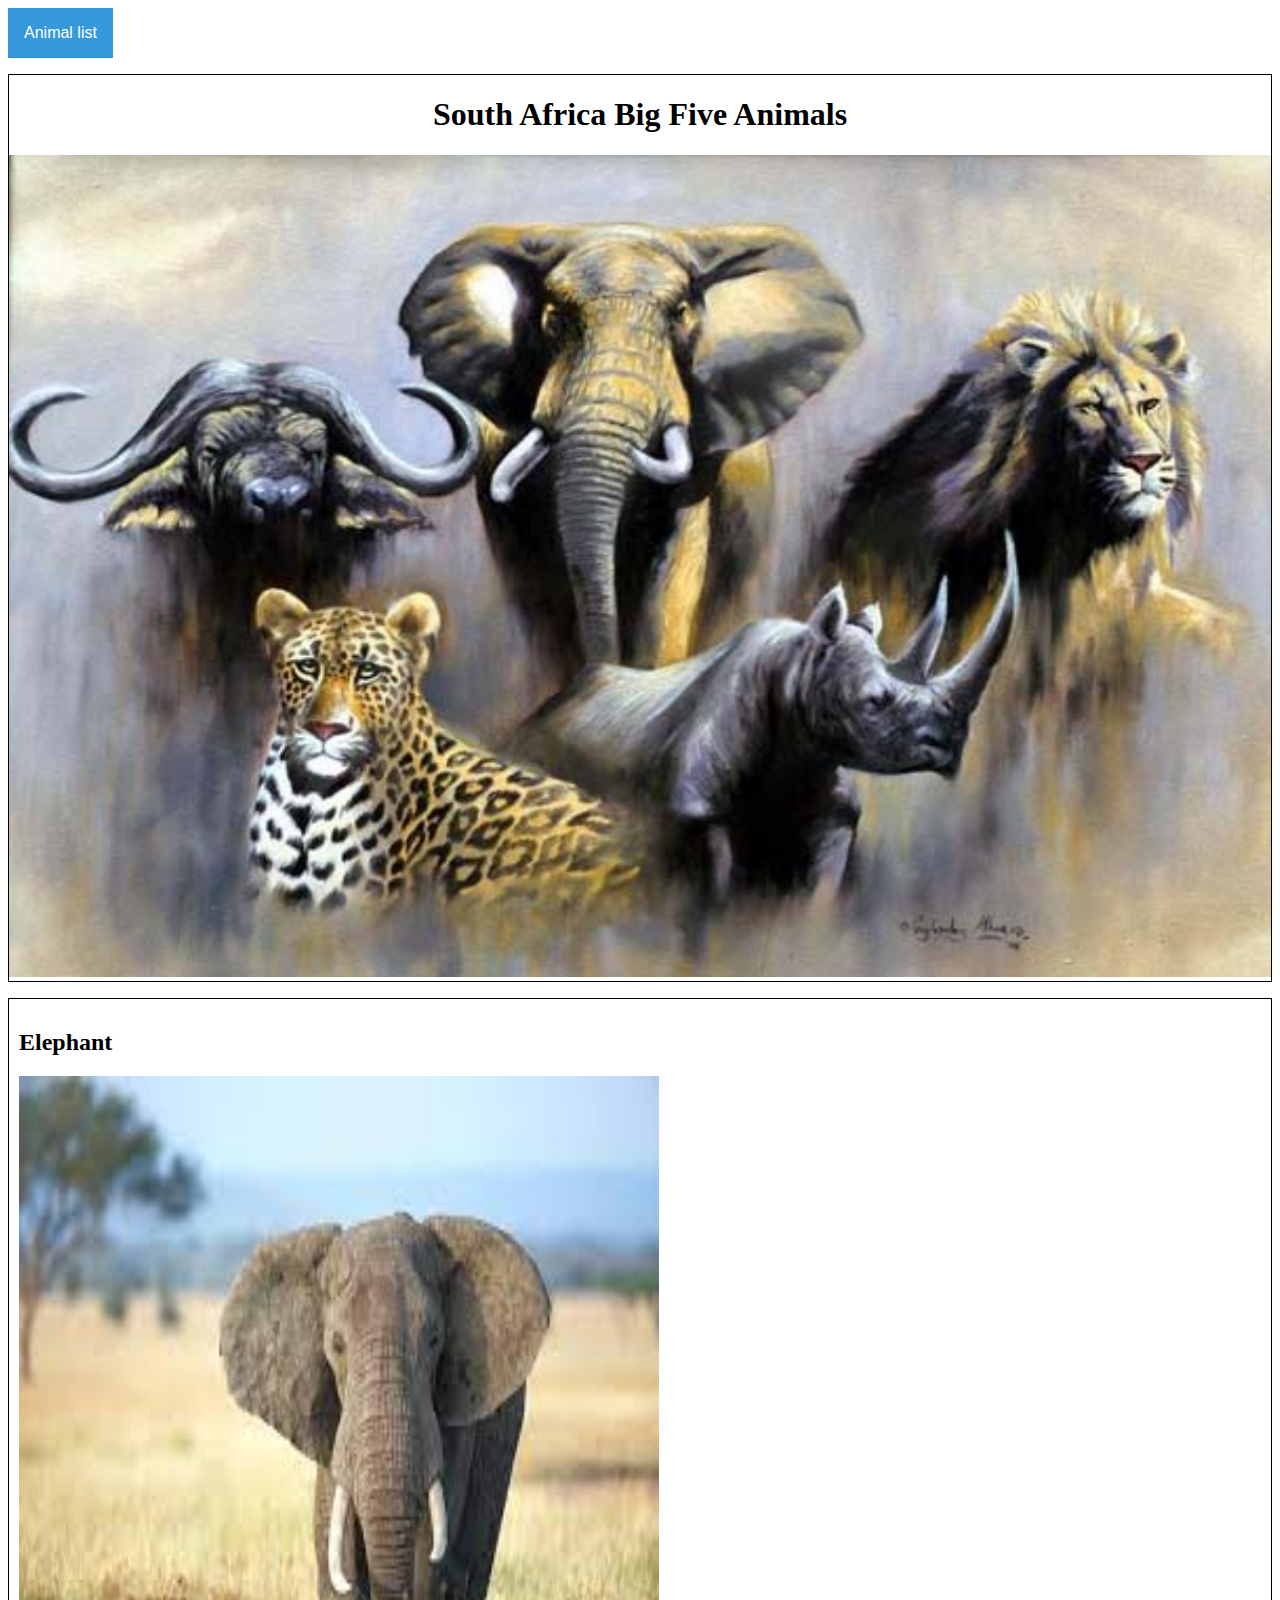
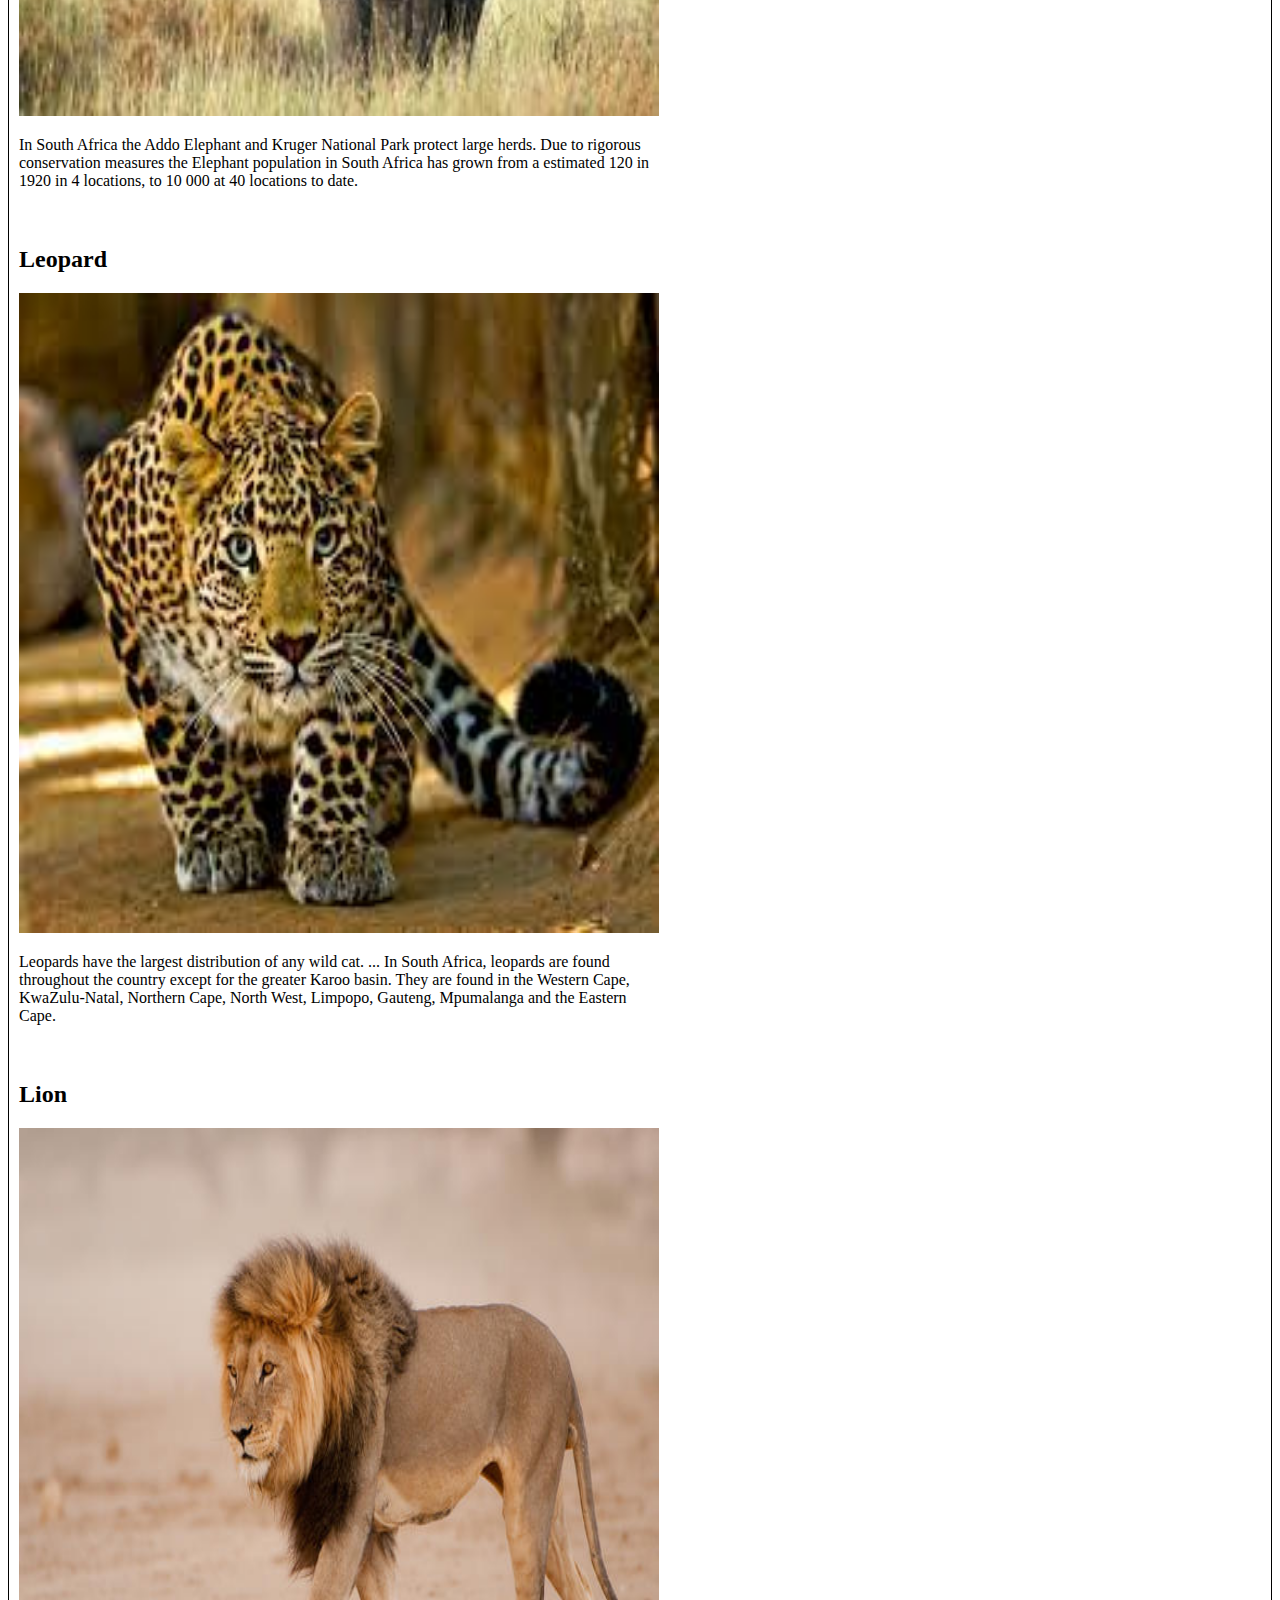
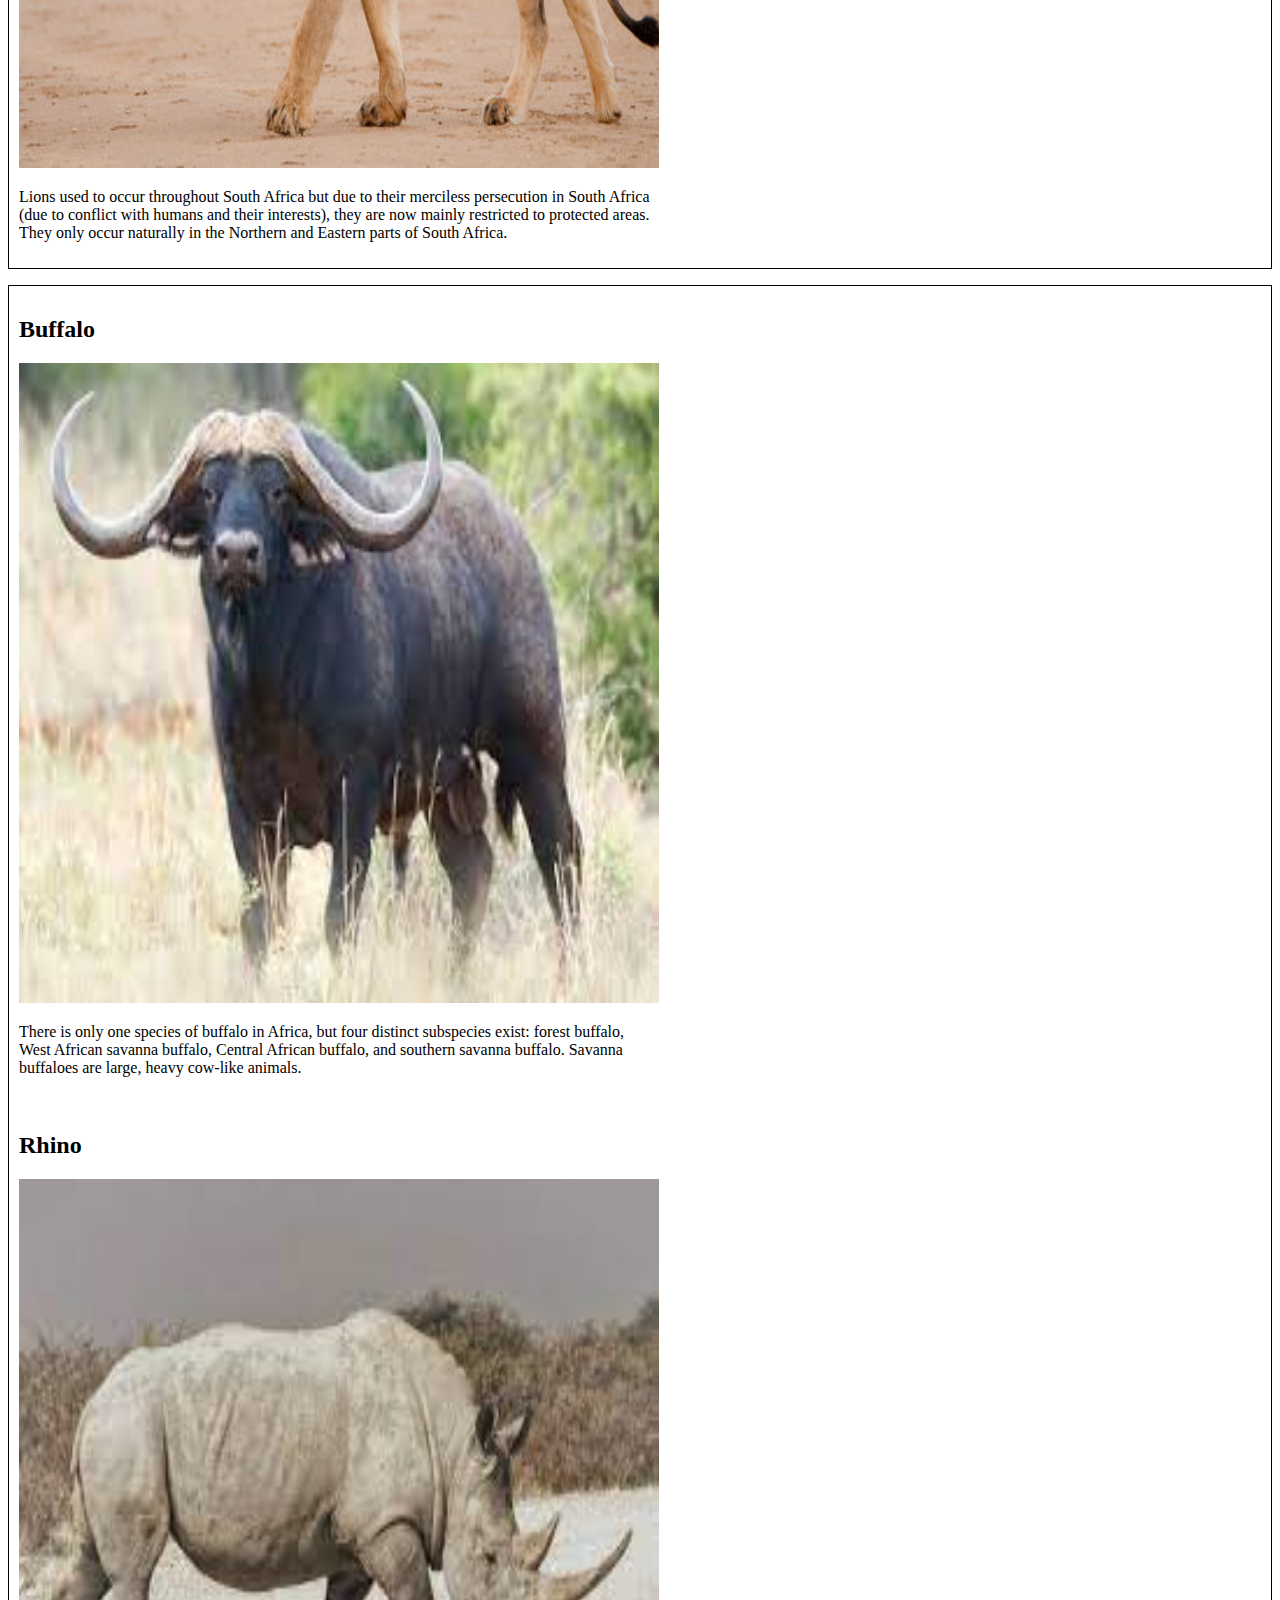
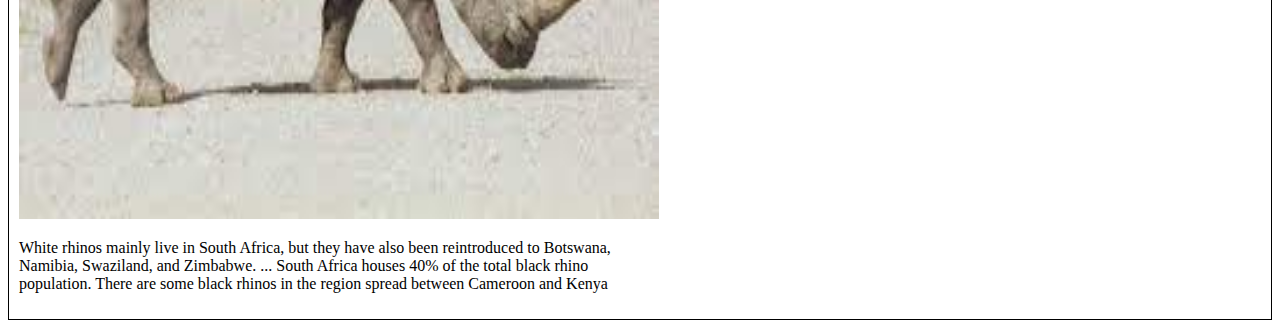
==== index.html @ 1346f130 "BIG FIVE ANIMALS" ====
<!DOCTYPE html>
<html lang="en">
<head>
    <meta charset="UTF-8">
    <meta http-equiv="X-UA-Compatible" content="IE=edge">
    <meta name="viewport" content="width=device-width, initial-scale=1.0">
    <script src="index.js"></script>
    <link rel="stylesheet" href="styles.css">
    <link rel="stylesheet" href="https://cdnjs.cloudflare.com/ajax/libs/font-awesome/4.7.0/css/font-awesome.min.css">
    <title>South Africa BIg Five Animals</title>
</head>
<body>
    <div class="dropdown">
        <button onclick="myFunction()" class="dropbtn">Animal list</button>
        <div id="myDropdown" class="dropdown-content">
          <a href="#lion">Lion</a>
          <a href="#elephant">Elephant</a>
          <a href="#leopard">Leopard</a>
          <a href="#rhino">Rhino</a>
          <a href="#buffalo">Buffalo</a>
        </div>
      </div>

<div class="header">
        <h1> South Africa Big Five Animals</h1>
        <img src="images/The big five.jpg" alt="Animals">
    </div>

<div class="row">
  <div class="column">
    <h2>Elephant</h2>
    <img src="images/elephant.jpeg" atl="elephant">
    <p>In South Africa the Addo Elephant and Kruger National Park protect large herds. Due to rigorous conservation measures the Elephant population in South Africa has grown from a estimated 120 in 1920 in 4 locations, to 10 000 at 40 locations to date.</p>
  </div>
  <div class="column">
    <h2>Leopard</h2>
    <img src="images/leopard.jpeg" alt="leopard">
    <p>Leopards have the largest distribution of any wild cat. ... In South Africa, leopards are found throughout the country except for the greater Karoo basin. They are found in the Western Cape, KwaZulu-Natal, Northern Cape, North West, Limpopo, Gauteng, Mpumalanga and the Eastern Cape.</p>
  </div>
  <div class="column">
    <h2>Lion</h2>
    <img src="images/lion.jpg" alt="lion">
    <p>Lions used to occur throughout South Africa but due to their merciless persecution in South Africa (due to conflict with humans and their interests), they are now mainly restricted to protected areas. They only occur naturally in the Northern and Eastern parts of South Africa.</p>
  </div>
</div>

<div class="row">
  <div class="column">
    <h2>Buffalo</h2>
    <img src="images/buffalo.jpeg" alt="buffalo">
    <p>There is only one species of buffalo in Africa, but four distinct subspecies exist: forest buffalo, West African savanna buffalo, Central African buffalo, and southern savanna buffalo. Savanna buffaloes are large, heavy cow-like animals.</p>
  </div>
  <div class="column">
    <h2>Rhino</h2>
    <img src="images/rhino.jpeg" alt="rhino">
    <p>White rhinos mainly live in South Africa, but they have also been reintroduced to Botswana, Namibia, Swaziland, and Zimbabwe. ... South Africa houses 40% of the total black rhino population. There are some black rhinos in the region spread between Cameroon and Kenya</p>
  </div>
</div>
    
</body>
</html>
---- styles.css ----
.column {
    float: left;
    width: 50%;
    padding: 10px;
  }

  .row:after {
    content: "";
    display: table;
    clear: both;
  }

.header {
    text-align: center;
    border: 1px solid black;
    margin-top: 1rem;
}
.header img {
  width: 100%;
}
.view{
  text-align: center;
}

.row {
  border: 1px solid black;
  margin-top: 1rem;

}
.row img {
width: 40rem;
height: 40rem;
}

@media only screen and (max-width: 600px) {
  .row img {
    width: 40rem;
    height:40rem;
    }
}

.dropbtn {
  background-color: #3498DB;
  color: white;
  padding: 16px;
  font-size: 16px;
  border: none;
  cursor: pointer;
}


.dropbtn:hover, .dropbtn:focus {
  background-color: #2980B9;
}

.dropdown {
  position: relative;
  display: inline-block;
}
.dropdown-content {
  display: none;
  position: absolute;
  background-color: #f1f1f1;
  min-width: 160px;
  box-shadow: 0px 8px 16px 0px rgba(0,0,0,0.2);
  z-index: 1;
}


.dropdown-content a {
  color: black;
  padding: 12px 16px;
  text-decoration: none;
  display: block;
}


.dropdown-content a:hover {background-color: #ddd}

.show {display:block;}
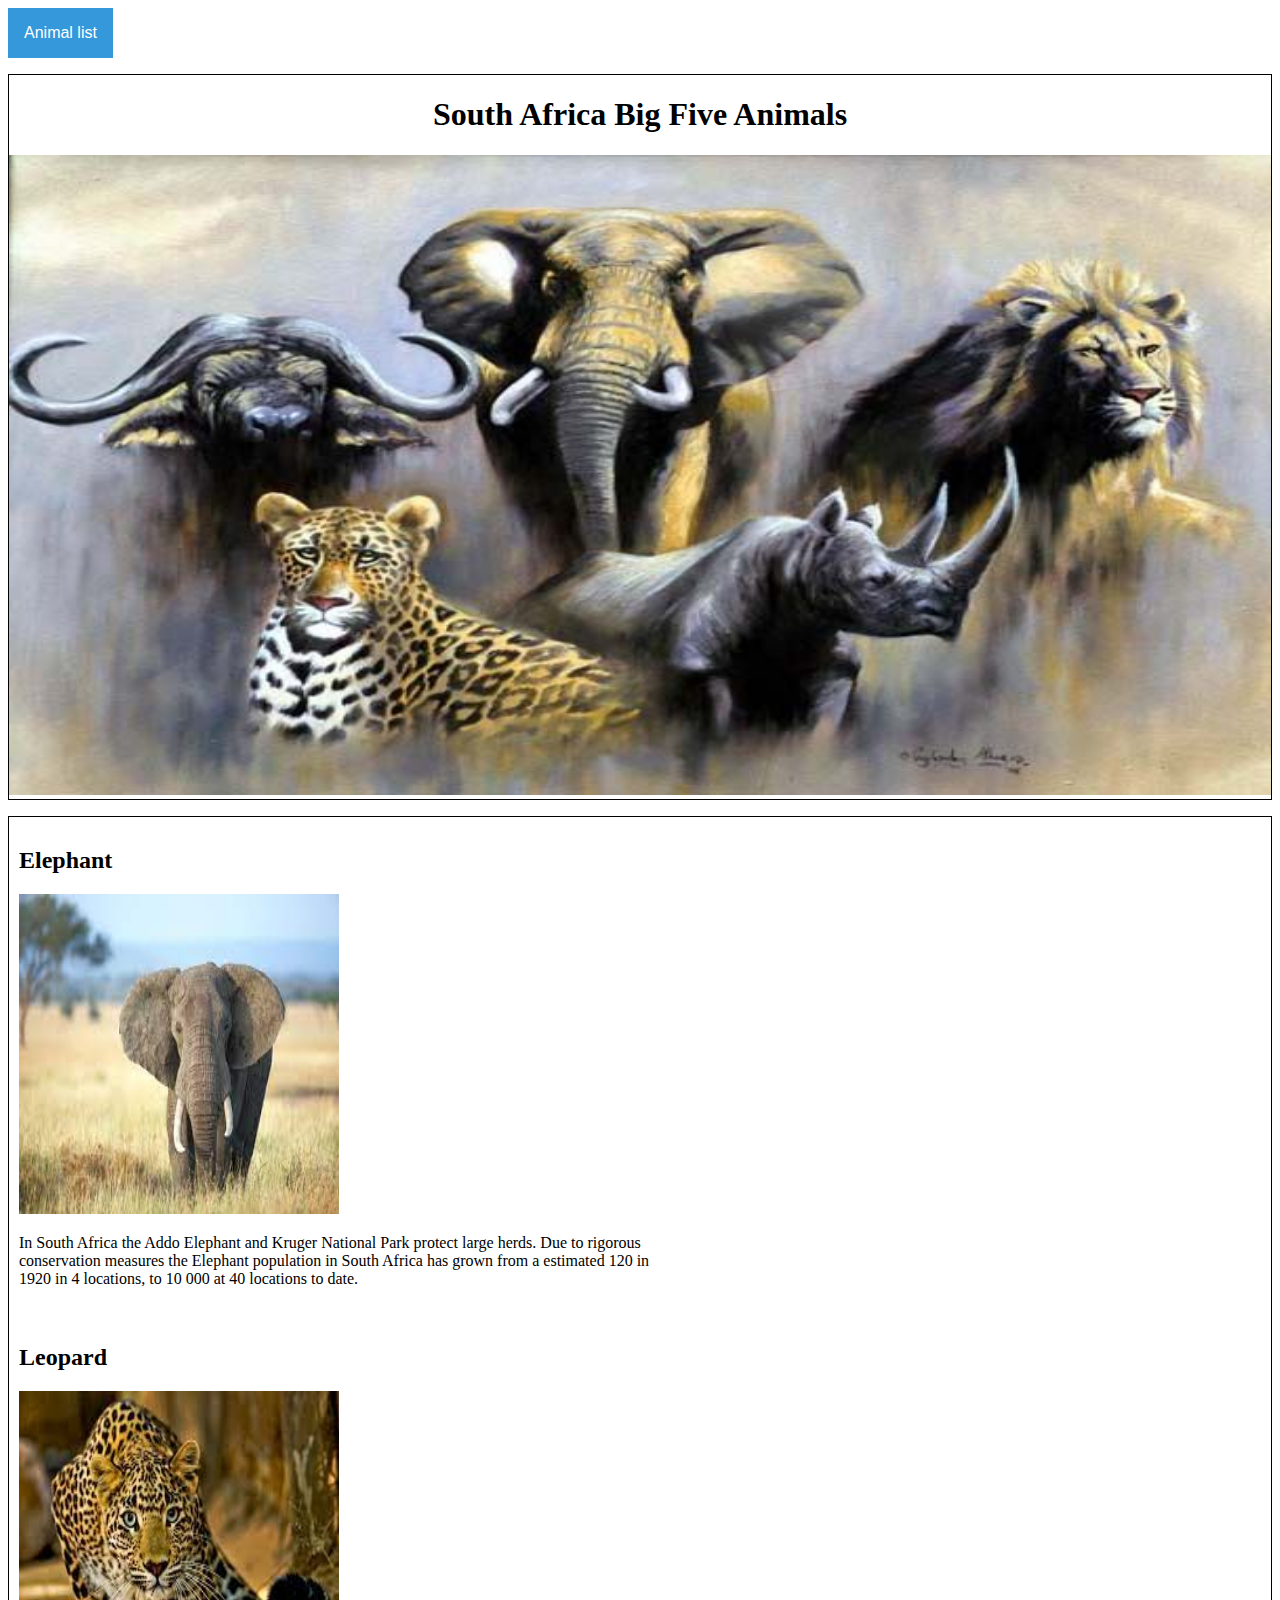
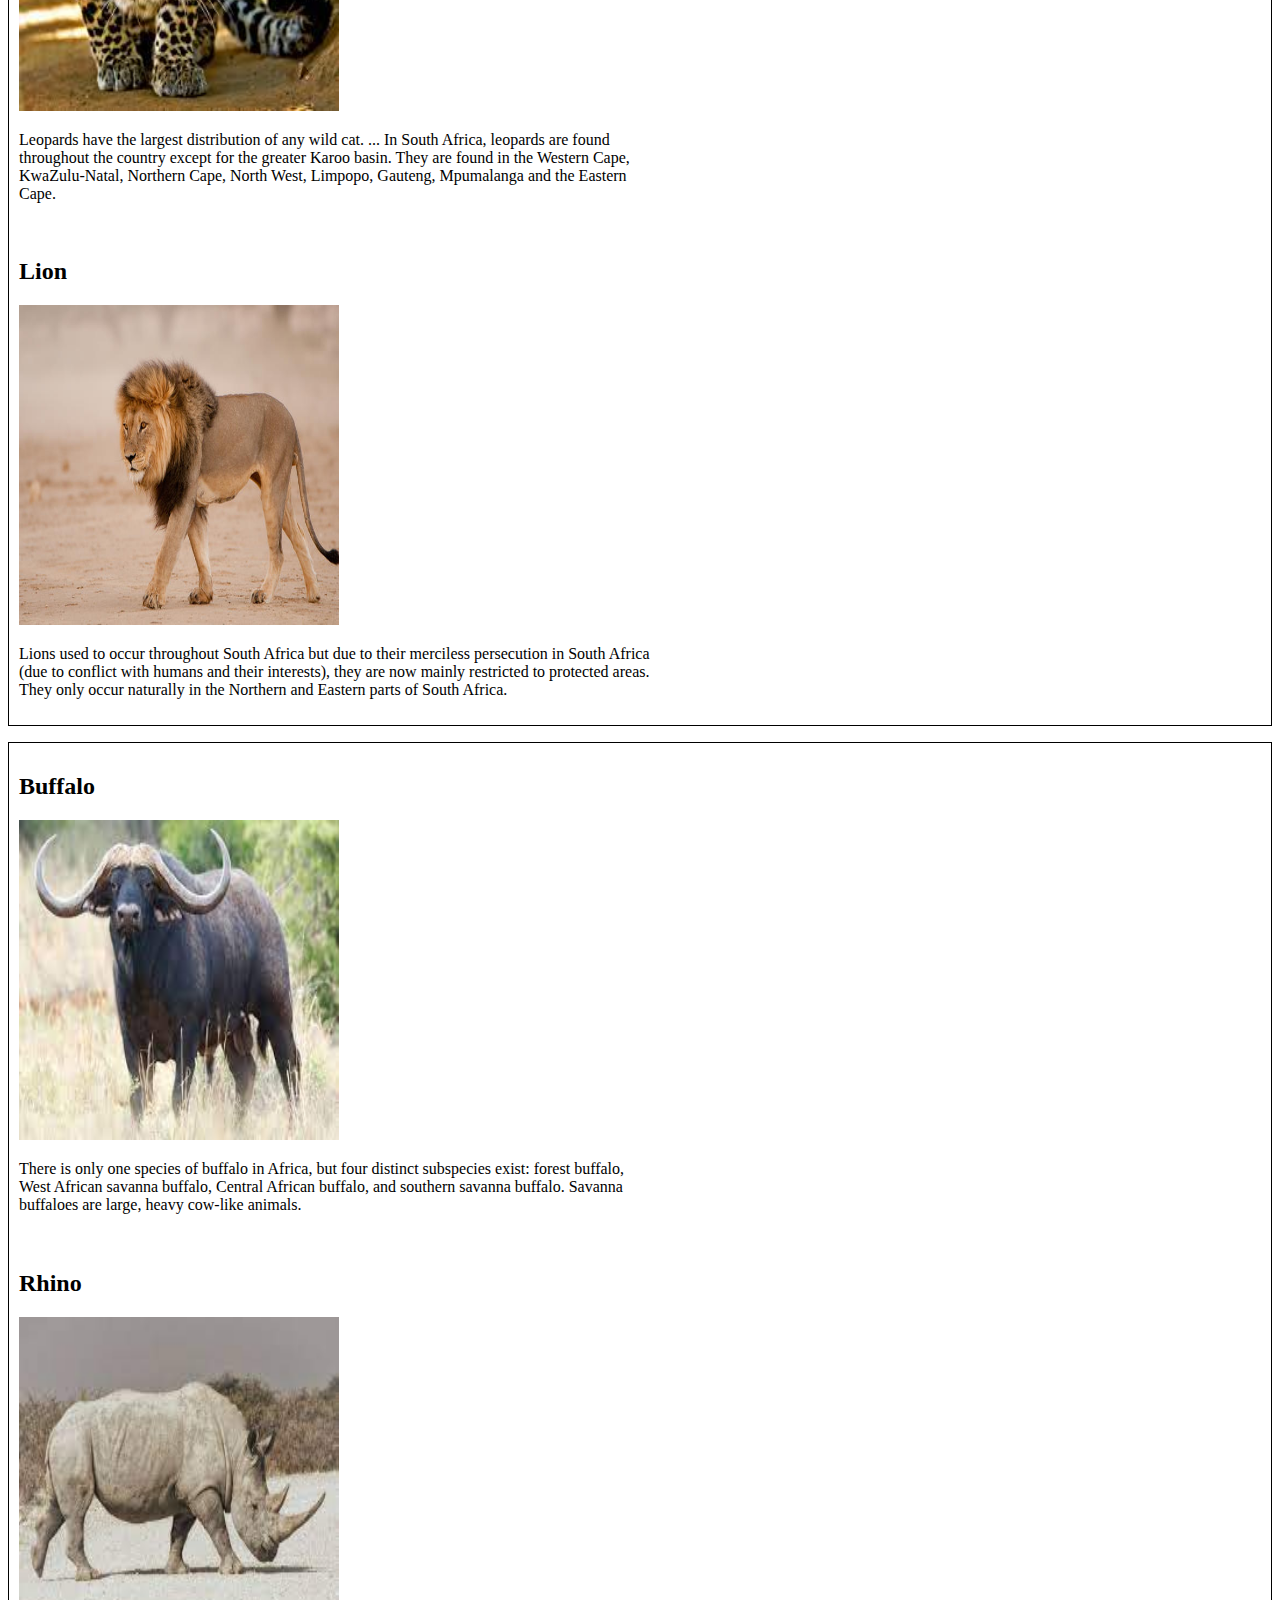
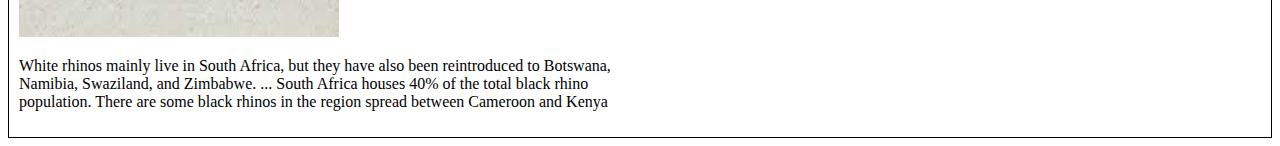
==== commit adfaf017: "changes" ====
--- a/index.html
+++ b/index.html
@@ -13,11 +13,11 @@
     <div class="dropdown">
         <button onclick="myFunction()" class="dropbtn">Animal list</button>
         <div id="myDropdown" class="dropdown-content">
-          <a href="#lion">Lion</a>
-          <a href="#elephant">Elephant</a>
-          <a href="#leopard">Leopard</a>
-          <a href="#rhino">Rhino</a>
-          <a href="#buffalo">Buffalo</a>
+          <a href="#Elephant">Elephant</a>
+          <a href="#Leopard">Leopard</a>
+          <a href="#Lion">Lion</a>
+          <a href="#Buffalo">Buffalo</a>
+          <a href="#Rhino">Rhino</a>
         </div>
       </div>
 
--- a/styles.css
+++ b/styles.css
@@ -15,9 +15,11 @@
     text-align: center;
     border: 1px solid black;
     margin-top: 1rem;
+
 }
 .header img {
   width: 100%;
+  height: 40rem;
 }
 .view{
   text-align: center;
@@ -29,8 +31,8 @@
 
 }
 .row img {
-width: 40rem;
-height: 40rem;
+width: 20rem;
+height: 20rem;
 }
 
 @media only screen and (max-width: 600px) {
@@ -78,4 +80,4 @@
 
 .dropdown-content a:hover {background-color: #ddd}
 
-.show {display:block;}+.show {display:block;}
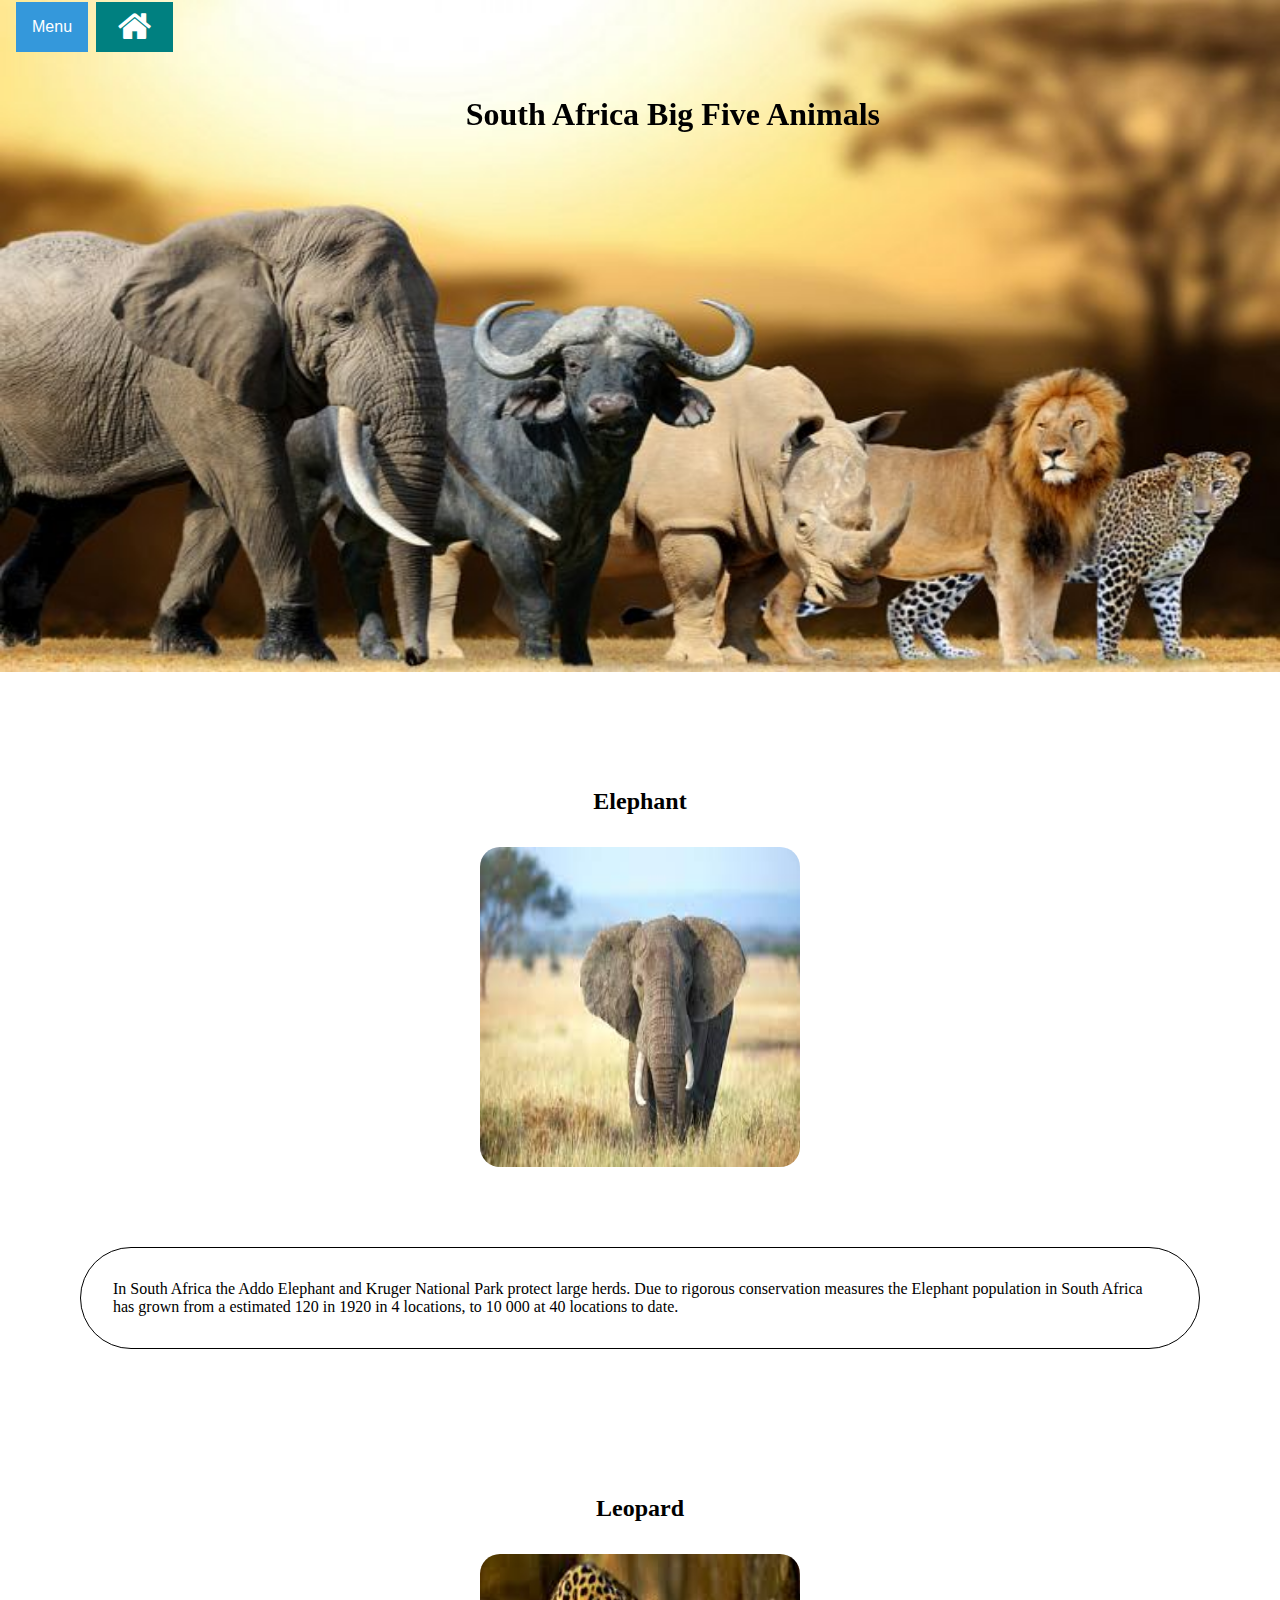
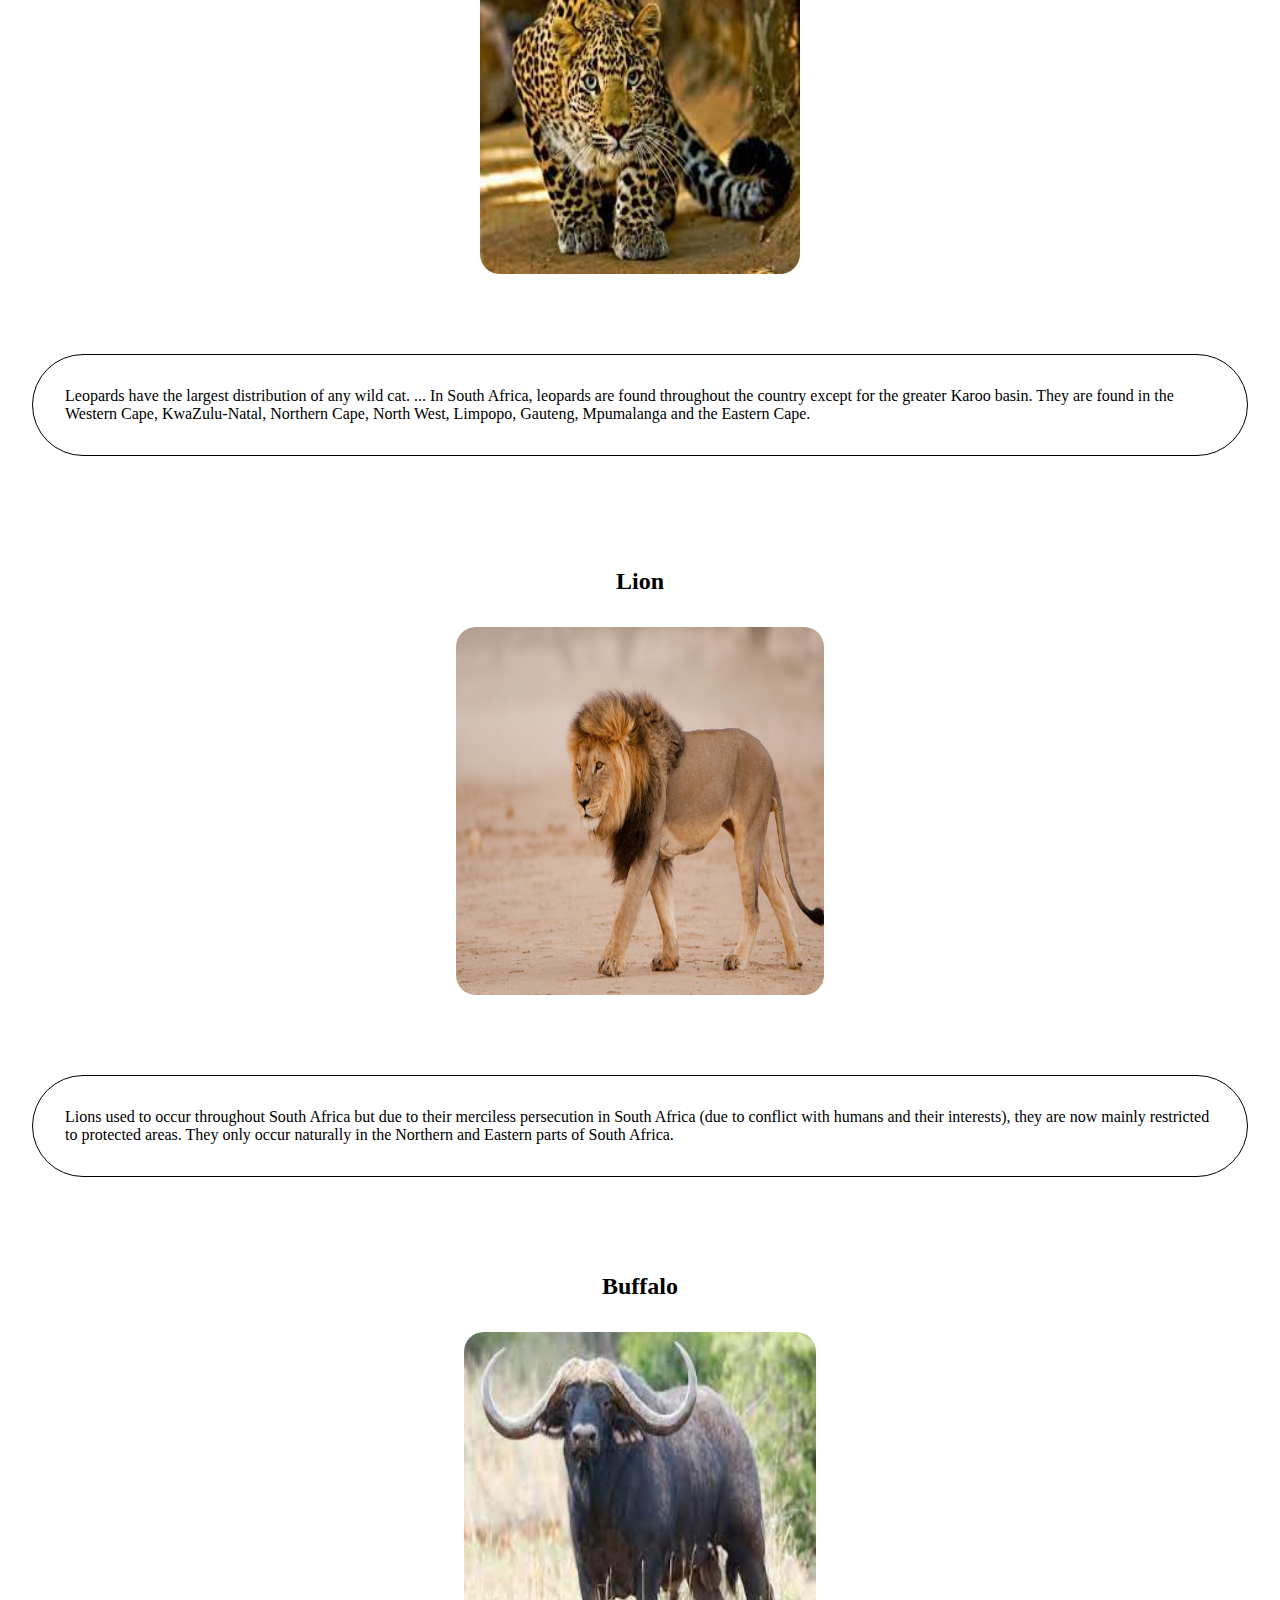
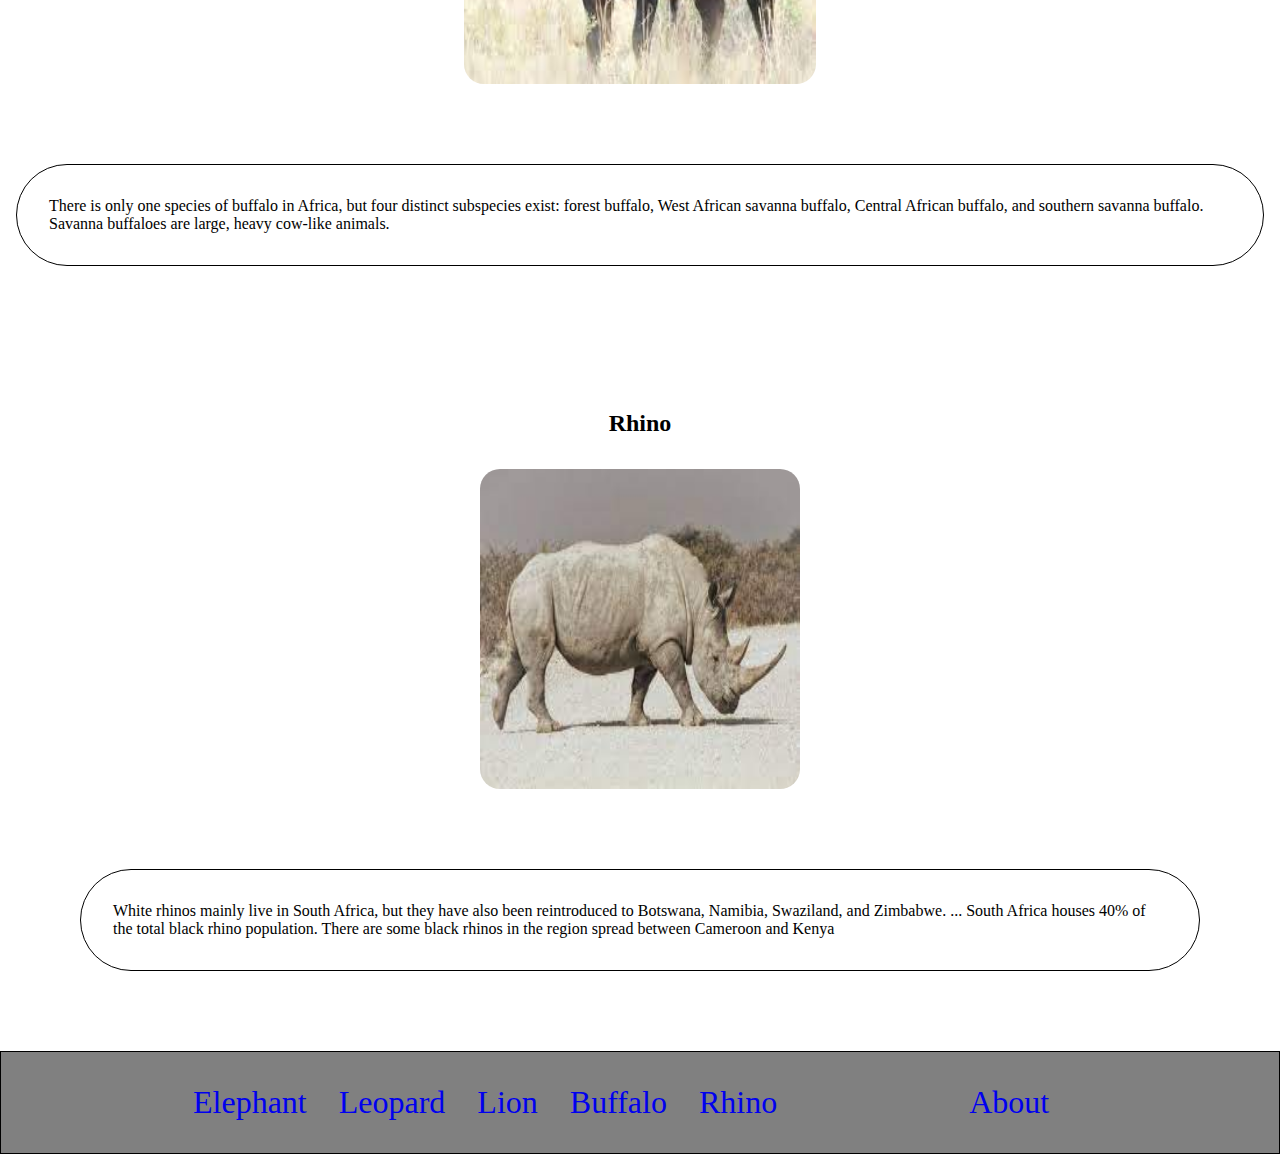
==== commit 2bed7e00: "changes" ====
--- a/index.html
+++ b/index.html
@@ -10,8 +10,12 @@
     <title>South Africa BIg Five Animals</title>
 </head>
 <body>
+
+  <div class="icon-bar">
+  <a class="active" href="#home"><i class="fa fa-home"></i></a>
+</div>
     <div class="dropdown">
-        <button onclick="myFunction()" class="dropbtn">Animal list</button>
+        <button onclick="myFunction()" class="dropbtn">Menu</button>
         <div id="myDropdown" class="dropdown-content">
           <a href="#Elephant">Elephant</a>
           <a href="#Leopard">Leopard</a>
@@ -22,40 +26,46 @@
       </div>
 
 <div class="header">
-        <h1> South Africa Big Five Animals</h1>
-        <img src="images/The big five.jpg" alt="Animals">
+        <h1 id="home"> South Africa Big Five Animals</h1>
+        <img src="images/bigfive.jpg" alt="Animals">
     </div>
 
-<div class="row">
-  <div class="column">
-    <h2>Elephant</h2>
+  <div class="elephant">
+    <h2 id="Elephant">Elephant</h2>
     <img src="images/elephant.jpeg" atl="elephant">
     <p>In South Africa the Addo Elephant and Kruger National Park protect large herds. Due to rigorous conservation measures the Elephant population in South Africa has grown from a estimated 120 in 1920 in 4 locations, to 10 000 at 40 locations to date.</p>
   </div>
-  <div class="column">
-    <h2>Leopard</h2>
+  <div class="leopard">
+    <h2 id="Leopard">Leopard</h2>
     <img src="images/leopard.jpeg" alt="leopard">
     <p>Leopards have the largest distribution of any wild cat. ... In South Africa, leopards are found throughout the country except for the greater Karoo basin. They are found in the Western Cape, KwaZulu-Natal, Northern Cape, North West, Limpopo, Gauteng, Mpumalanga and the Eastern Cape.</p>
   </div>
-  <div class="column">
-    <h2>Lion</h2>
+  <div class="lion">
+    <h2 id="Lion">Lion</h2>
     <img src="images/lion.jpg" alt="lion">
     <p>Lions used to occur throughout South Africa but due to their merciless persecution in South Africa (due to conflict with humans and their interests), they are now mainly restricted to protected areas. They only occur naturally in the Northern and Eastern parts of South Africa.</p>
   </div>
-</div>
 
-<div class="row">
-  <div class="column">
-    <h2>Buffalo</h2>
+  <div class="buffalo">
+    <h2 id="Buffalo">Buffalo</h2>
     <img src="images/buffalo.jpeg" alt="buffalo">
     <p>There is only one species of buffalo in Africa, but four distinct subspecies exist: forest buffalo, West African savanna buffalo, Central African buffalo, and southern savanna buffalo. Savanna buffaloes are large, heavy cow-like animals.</p>
   </div>
-  <div class="column">
-    <h2>Rhino</h2>
+  <div class="rhino">
+    <h2 id="Rhino">Rhino</h2>
     <img src="images/rhino.jpeg" alt="rhino">
     <p>White rhinos mainly live in South Africa, but they have also been reintroduced to Botswana, Namibia, Swaziland, and Zimbabwe. ... South Africa houses 40% of the total black rhino population. There are some black rhinos in the region spread between Cameroon and Kenya</p>
   </div>
-</div>
-    
+
+<footer class="footer">
+  <ul>
+  <li><a href="#Elephant">Elephant</a></li>
+  <li><a href="#Leopard">Leopard</a></li>
+  <li><a href="#Lion">Lion</a></li>
+  <li><a href="#Buffalo">Buffalo</a></li>
+  <li><a href="#Rhino">Rhino</a></li>
+  <li><a class="anchor" href="https://en.wikipedia.org/wiki/Big_five_game#:~:text=In%20Africa%2C%20the%20Big%20Five,%2C%20elephant%2C%20and%20Cape%20buffalo.&text=Each%20of%20the%20big%20five,famous%20of%20Africa's%20large%20animals.">About</a></li>
+  </ul>
+</footer>    
 </body>
 </html>--- a/styles.css
+++ b/styles.css
@@ -1,45 +1,32 @@
-
-.column {
-    float: left;
-    width: 50%;
-    padding: 10px;
+* {
+  padding: 0;
+  margin: 0;
+  box-sizing: border-box;
+}
+
+h1 {
+  position: absolute;
+  right: 25rem;
+  top: 5rem;
+  top: 0;
+  padding-top: 6rem;
+}
+
+@media only screen and (max-width: 400px) {
+  h1 {
+    right: 25rem;
+    top: 5rem;
+    padding: 6rem;
   }
-
-  .row:after {
-    content: "";
-    display: table;
-    clear: both;
-  }
+}
 
 .header {
     text-align: center;
-    border: 1px solid black;
-    margin-top: 1rem;
-
+    /* border: 1px solid black; */
 }
 .header img {
   width: 100%;
-  height: 40rem;
-}
-.view{
-  text-align: center;
-}
-
-.row {
-  border: 1px solid black;
-  margin-top: 1rem;
-
-}
-.row img {
-width: 20rem;
-height: 20rem;
-}
-
-@media only screen and (max-width: 600px) {
-  .row img {
-    width: 40rem;
-    height:40rem;
-    }
+  height: 42rem;
 }
 
 .dropbtn {
@@ -57,8 +44,11 @@
 }
 
 .dropdown {
-  position: relative;
+  position: fixed;
   display: inline-block;
+  top: 0.1em;
+  left: 1rem;
+  
 }
 .dropdown-content {
   display: none;
@@ -81,3 +71,144 @@
 .dropdown-content a:hover {background-color: #ddd}
 
 .show {display:block;}
+
+
+p{
+  margin-top: 5rem;
+  border: 1px solid black;
+  padding: 2rem;
+  border-radius: 90px;
+  text-transform: justify;
+}
+
+
+h2 {
+  text-align: center;
+  padding-top: 2rem;
+}
+
+.elephant {
+  padding: 5rem;
+}
+.elephant img {
+  display: block;
+  margin-left: auto;
+  margin-right: auto;
+  margin-top: 2rem;
+  width: 20rem;
+  height: 20rem;
+  border-radius: 20px;
+  background-image: url("images/elephant.jpeg");
+  
+}
+.elephant img:hover {
+  background-image: url("images/elephantsound.png");
+  /* opacity: 0.3; */
+
+}
+
+.leopard {
+  margin-top: 0.1rem;
+  padding: 2rem;
+}
+.leopard img {
+  display: block;
+  margin-left: auto;
+  margin-right: auto;
+  margin-top:2rem;
+  width: 20rem;
+  height: 20rem;
+  border-radius: 20px;
+  
+}
+.rhino {
+  margin-top: 1rem;
+  padding: 5rem;
+}
+.rhino img {
+  display: block;
+  margin-left: auto;
+  margin-right: auto;
+  margin-top: 2rem;
+  width: 20rem;
+  height: 20rem;
+  border-radius: 20px;
+  
+}
+.buffalo {
+  margin-top: 1rem;
+  padding: 1rem;
+}
+.buffalo img {
+  display: block;
+  margin-left: auto;
+  margin-right: auto;
+  margin-top: 2rem;
+  width: 22rem;
+  height: 22rem;
+  border-radius: 20px;  
+  
+}
+.lion {
+  margin-top: 1rem;
+  padding: 2rem;
+}
+.lion img {
+  display: block;
+  margin-left: auto;
+  margin-right: auto;
+  margin-top: 2rem;
+  width: 23rem;
+  height: 23rem;
+  border-radius: 20px;
+  
+}
+
+.footer {
+  padding: 2rem;
+  background-color:gray;
+  margin-top: 0.rem;
+  border: 1px solid black;
+}
+
+
+.footer ul {
+  list-style-type: none;
+  display: flex;
+  column-gap: 2rem;
+  margin-left: 10rem;
+  font-size: 2rem;
+}
+ .footer ul li a {
+   text-decoration: none;
+ }
+
+.anchor {
+  margin-left: 10rem;
+}
+.icon-bar a:hover {
+  background-color: blue;
+}
+
+.active {
+  background-color: teal;
+}
+
+.icon-bar {
+  width: 100%;
+  overflow: auto;
+  position: fixed; 
+}
+
+.icon-bar a {
+  float: left;
+  text-align: center; 
+  width: 6%; 
+  padding: 0.3rem 0; 
+  transition: all 0.3s ease; 
+  color: white; 
+  font-size: 36px;
+  position: relative;
+  left: 6rem;
+  top: 0.1rem;
+}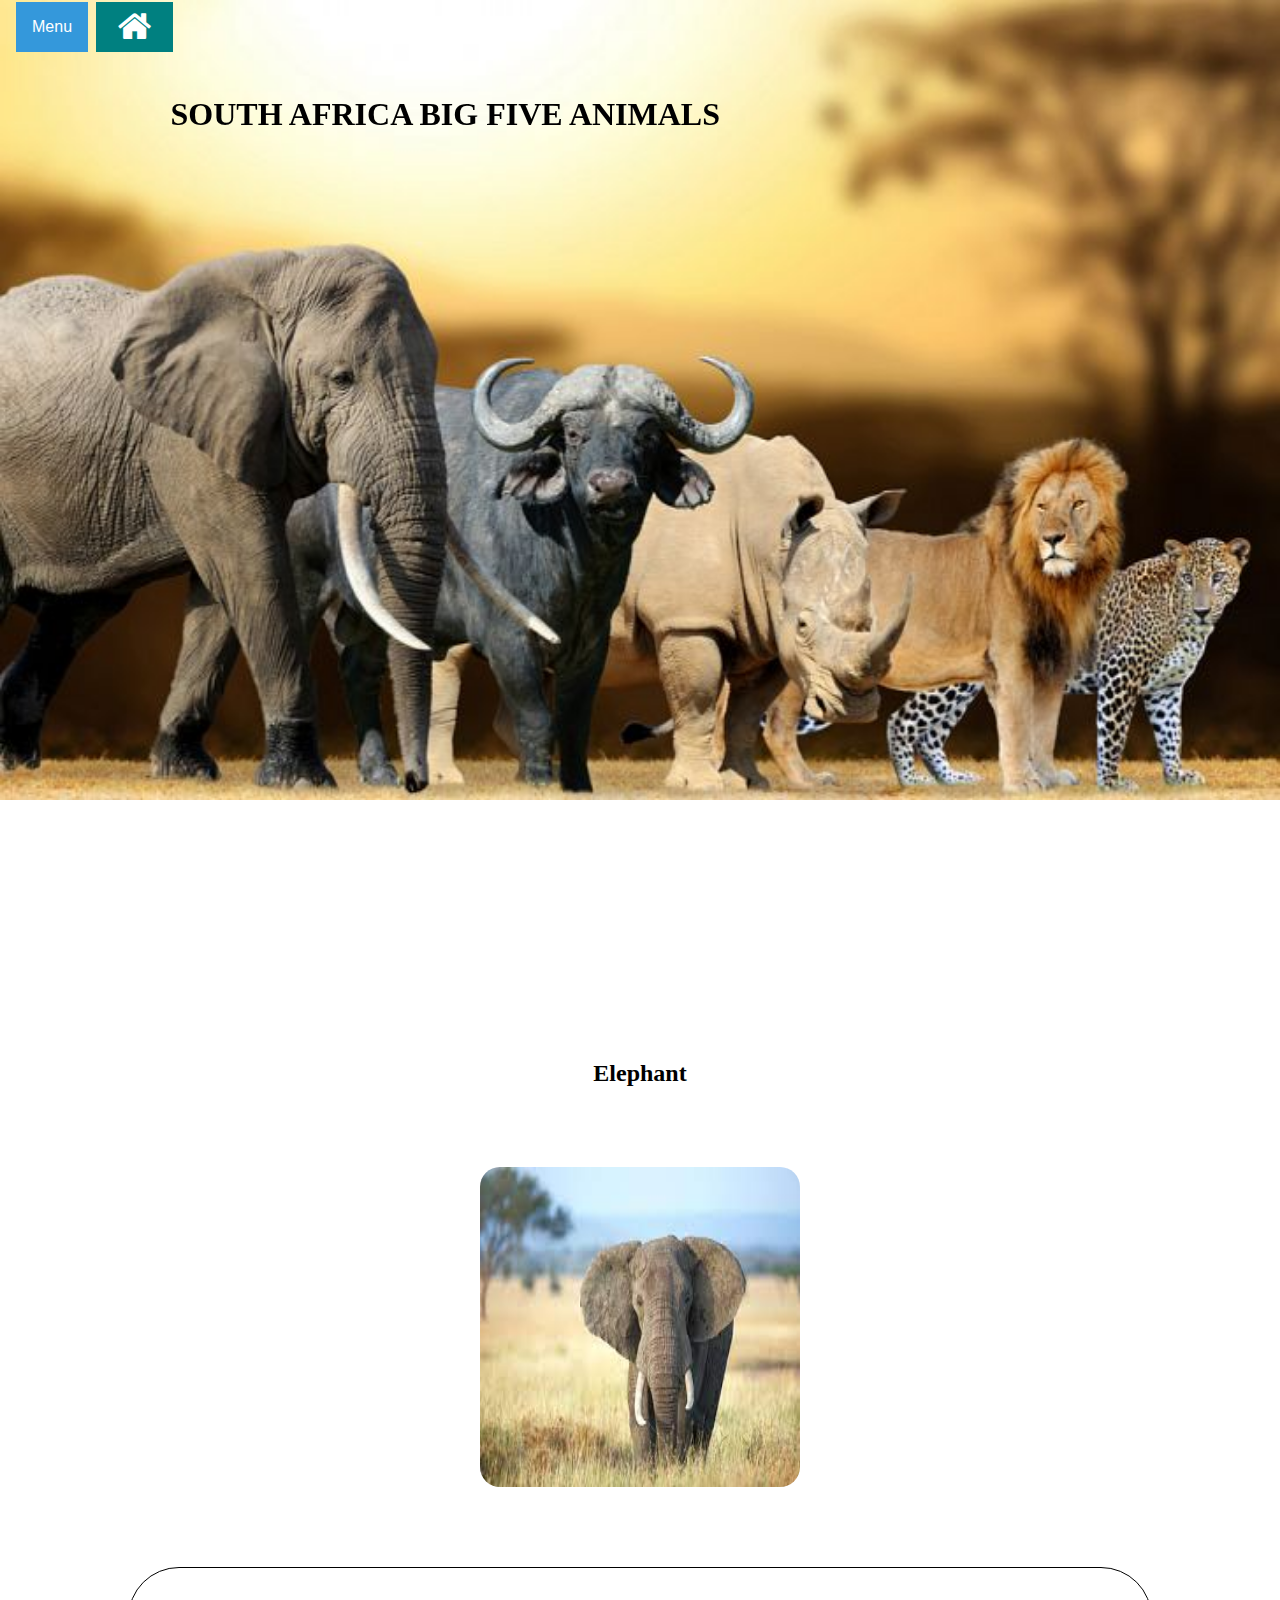
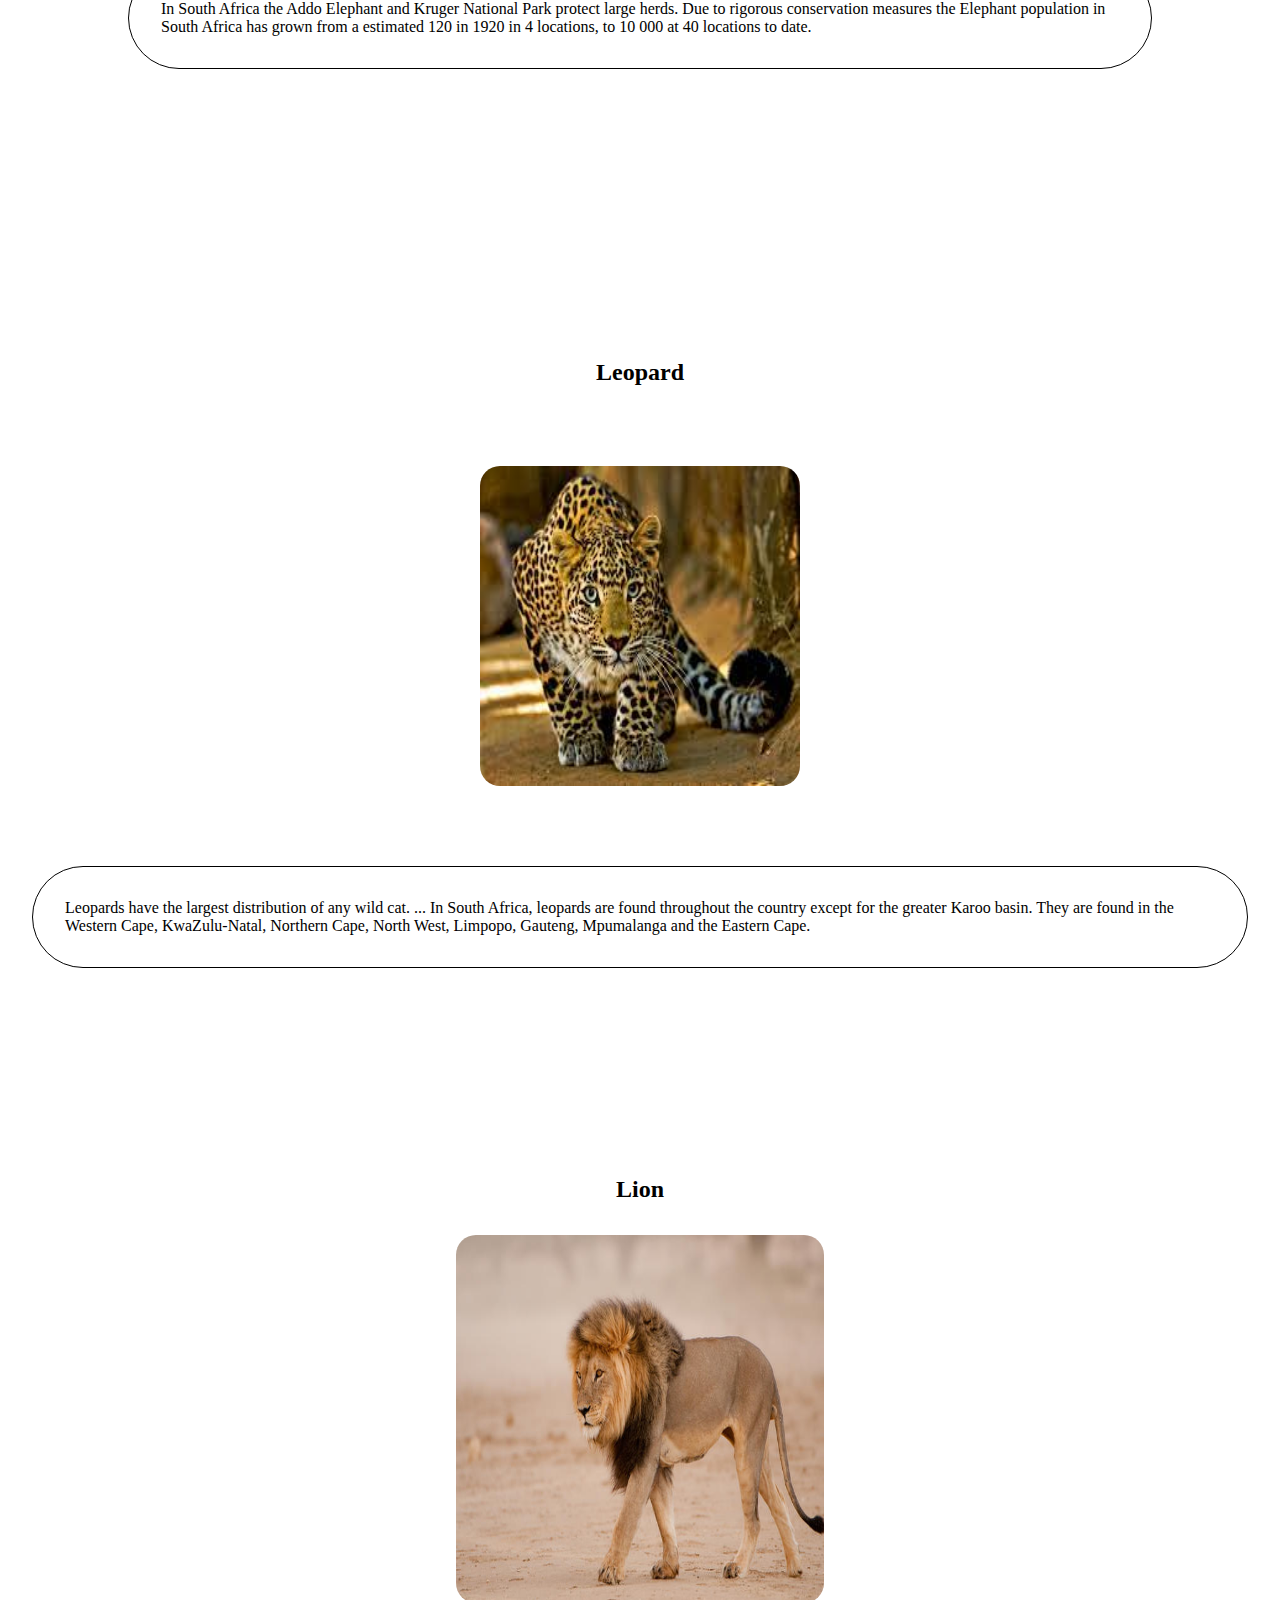
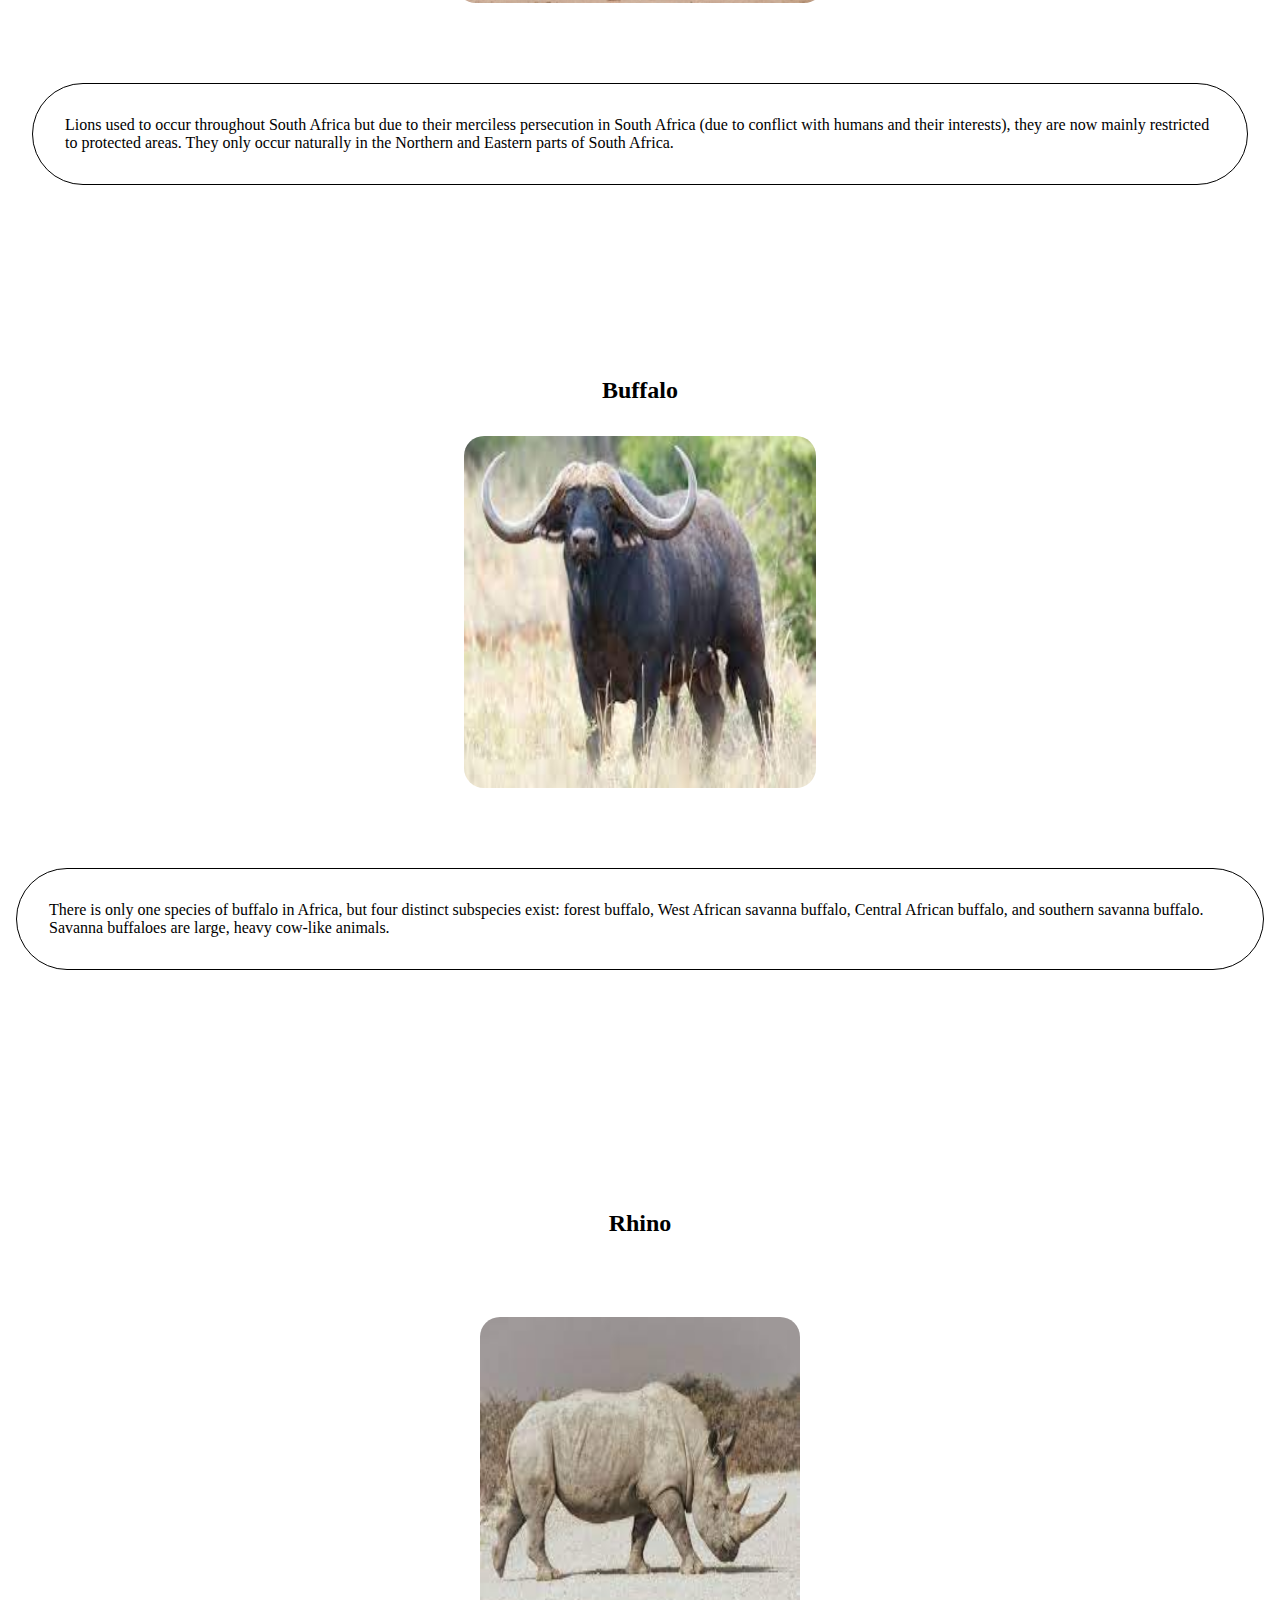
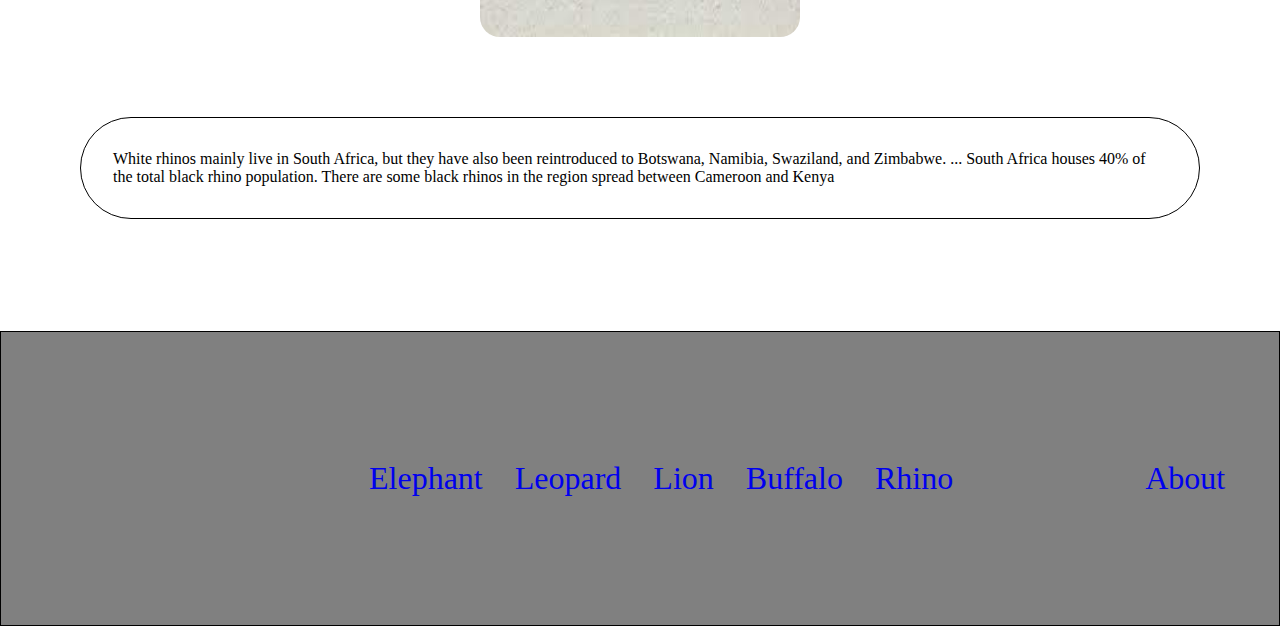
==== commit 1fff5c29: "changes" ====
--- a/index.html
+++ b/index.html
@@ -7,7 +7,7 @@
     <script src="index.js"></script>
     <link rel="stylesheet" href="styles.css">
     <link rel="stylesheet" href="https://cdnjs.cloudflare.com/ajax/libs/font-awesome/4.7.0/css/font-awesome.min.css">
-    <title>South Africa BIg Five Animals</title>
+    <title>SOUTH AFRICA BIG FIVE ANIMALS</title>
 </head>
 <body>
 
@@ -26,34 +26,38 @@
       </div>
 
 <div class="header">
-        <h1 id="home"> South Africa Big Five Animals</h1>
+        <h1 id="home">SOUTH AFRICA BIG FIVE ANIMALS</h1>
         <img src="images/bigfive.jpg" alt="Animals">
     </div>
 
-  <div class="elephant">
+  <div class="elephant" id="eleph" onmouseover="playSound('mySound')" onmouseout="stopSound('mysound')">
     <h2 id="Elephant">Elephant</h2>
-    <img src="images/elephant.jpeg" atl="elephant">
+    <img id="elephant" onmouseover="setNewImage()" onmouseout="setOldImage()" src="images/elephant.jpeg" atl="elephant" >
     <p>In South Africa the Addo Elephant and Kruger National Park protect large herds. Due to rigorous conservation measures the Elephant population in South Africa has grown from a estimated 120 in 1920 in 4 locations, to 10 000 at 40 locations to date.</p>
+    <audio id="mySound" src="sound/y2mate.com - Elephant sound effect no copyright.mp3">
   </div>
+
   <div class="leopard">
     <h2 id="Leopard">Leopard</h2>
-    <img src="images/leopard.jpeg" alt="leopard">
+    <img id="leopard" onmouseover="setNewImage()" onmouseout="setOldImage()" src="images/leopard.jpeg" alt="leopard">
     <p>Leopards have the largest distribution of any wild cat. ... In South Africa, leopards are found throughout the country except for the greater Karoo basin. They are found in the Western Cape, KwaZulu-Natal, Northern Cape, North West, Limpopo, Gauteng, Mpumalanga and the Eastern Cape.</p>
   </div>
+
   <div class="lion">
     <h2 id="Lion">Lion</h2>
-    <img src="images/lion.jpg" alt="lion">
+    <img id="lion" onmouseover="setNewImage()" onmouseout="setOldImage()" src="images/lion.jpg" alt="lion">
     <p>Lions used to occur throughout South Africa but due to their merciless persecution in South Africa (due to conflict with humans and their interests), they are now mainly restricted to protected areas. They only occur naturally in the Northern and Eastern parts of South Africa.</p>
   </div>
 
   <div class="buffalo">
     <h2 id="Buffalo">Buffalo</h2>
-    <img src="images/buffalo.jpeg" alt="buffalo">
+    <img id="buffalo" onmouseover="setNewImage()" onmouseout="setOldImage()" src="images/buffalo.jpeg" alt="buffalo">
     <p>There is only one species of buffalo in Africa, but four distinct subspecies exist: forest buffalo, West African savanna buffalo, Central African buffalo, and southern savanna buffalo. Savanna buffaloes are large, heavy cow-like animals.</p>
   </div>
+
   <div class="rhino">
     <h2 id="Rhino">Rhino</h2>
-    <img src="images/rhino.jpeg" alt="rhino">
+    <img id="rhino" onmouseover="setNewImage()" onmouseout="setOldImage()" src="images/rhino.jpeg" alt="rhino">
     <p>White rhinos mainly live in South Africa, but they have also been reintroduced to Botswana, Namibia, Swaziland, and Zimbabwe. ... South Africa houses 40% of the total black rhino population. There are some black rhinos in the region spread between Cameroon and Kenya</p>
   </div>
 
@@ -64,7 +68,7 @@
   <li><a href="#Lion">Lion</a></li>
   <li><a href="#Buffalo">Buffalo</a></li>
   <li><a href="#Rhino">Rhino</a></li>
-  <li><a class="anchor" href="https://en.wikipedia.org/wiki/Big_five_game#:~:text=In%20Africa%2C%20the%20Big%20Five,%2C%20elephant%2C%20and%20Cape%20buffalo.&text=Each%20of%20the%20big%20five,famous%20of%20Africa's%20large%20animals.">About</a></li>
+  <li><a class="anchor" href="https://en.wikipedia.org/wiki/Big_five_game#:~:text=In%20Africa%2C%20the%20Big%20Five,%2C%20elephant%2C%20and%20Cape%20buffalo.&text=Each%20of%20the%20big%20five,famous%20of%20Africa's%20large%20animals." target="_blank">About</a></li>
   </ul>
 </footer>    
 </body>
--- a/styles.css
+++ b/styles.css
@@ -6,19 +6,19 @@
 
 h1 {
   position: absolute;
-  right: 25rem;
+  right: 35rem;
   top: 5rem;
   top: 0;
   padding-top: 6rem;
 }
-
+/* 
 @media only screen and (max-width: 400px) {
   h1 {
     right: 25rem;
     top: 5rem;
     padding: 6rem;
-  }
-}
+  } */
+/* } */
 
 .header {
     text-align: center;
@@ -26,7 +26,7 @@
 }
 .header img {
   width: 100%;
-  height: 42rem;
+  height: 50rem;
 }
 
 .dropbtn {
@@ -84,28 +84,27 @@
 
 h2 {
   text-align: center;
-  padding-top: 2rem;
+  padding-top: 8rem;
 }
 
 .elephant {
-  padding: 5rem;
+  padding: 8rem;
 }
 .elephant img {
   display: block;
   margin-left: auto;
   margin-right: auto;
-  margin-top: 2rem;
+  margin-top: 5rem;
   width: 20rem;
   height: 20rem;
   border-radius: 20px;
-  background-image: url("images/elephant.jpeg");
-  
-}
-.elephant img:hover {
+  
+}
+/* .elephant img:hover {
   background-image: url("images/elephantsound.png");
-  /* opacity: 0.3; */
-
-}
+   /* opacity: 0.3;  */
+
+ /* }   */ 
 
 .leopard {
   margin-top: 0.1rem;
@@ -115,7 +114,7 @@
   display: block;
   margin-left: auto;
   margin-right: auto;
-  margin-top:2rem;
+  margin-top:5rem;
   width: 20rem;
   height: 20rem;
   border-radius: 20px;
@@ -129,14 +128,14 @@
   display: block;
   margin-left: auto;
   margin-right: auto;
-  margin-top: 2rem;
+  margin-top: 5rem;
   width: 20rem;
   height: 20rem;
   border-radius: 20px;
   
 }
 .buffalo {
-  margin-top: 1rem;
+  margin-top: 1rem; 
   padding: 1rem;
 }
 .buffalo img {
@@ -165,9 +164,9 @@
 }
 
 .footer {
-  padding: 2rem;
+  padding: 8rem;
   background-color:gray;
-  margin-top: 0.rem;
+  margin-top: 2rem;
   border: 1px solid black;
 }
 
@@ -176,7 +175,7 @@
   list-style-type: none;
   display: flex;
   column-gap: 2rem;
-  margin-left: 10rem;
+  margin-left: 15rem;
   font-size: 2rem;
 }
  .footer ul li a {
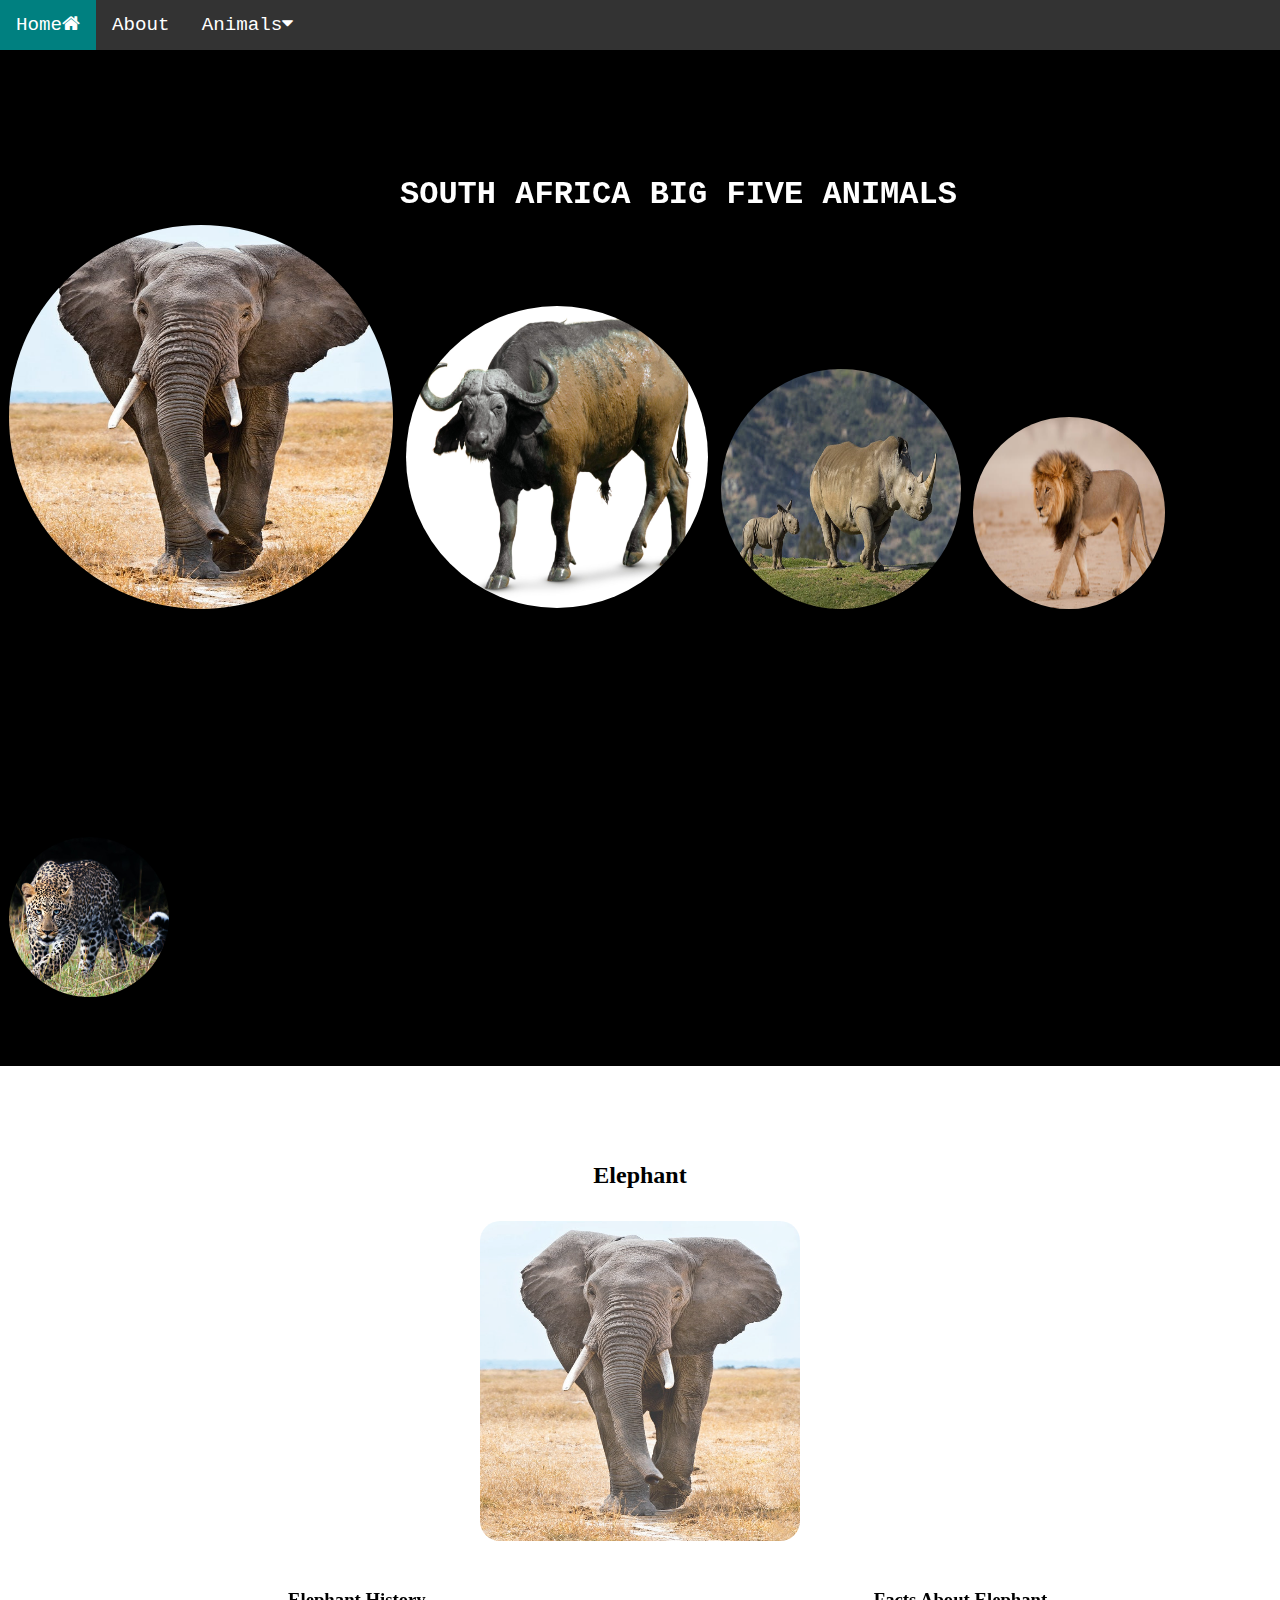
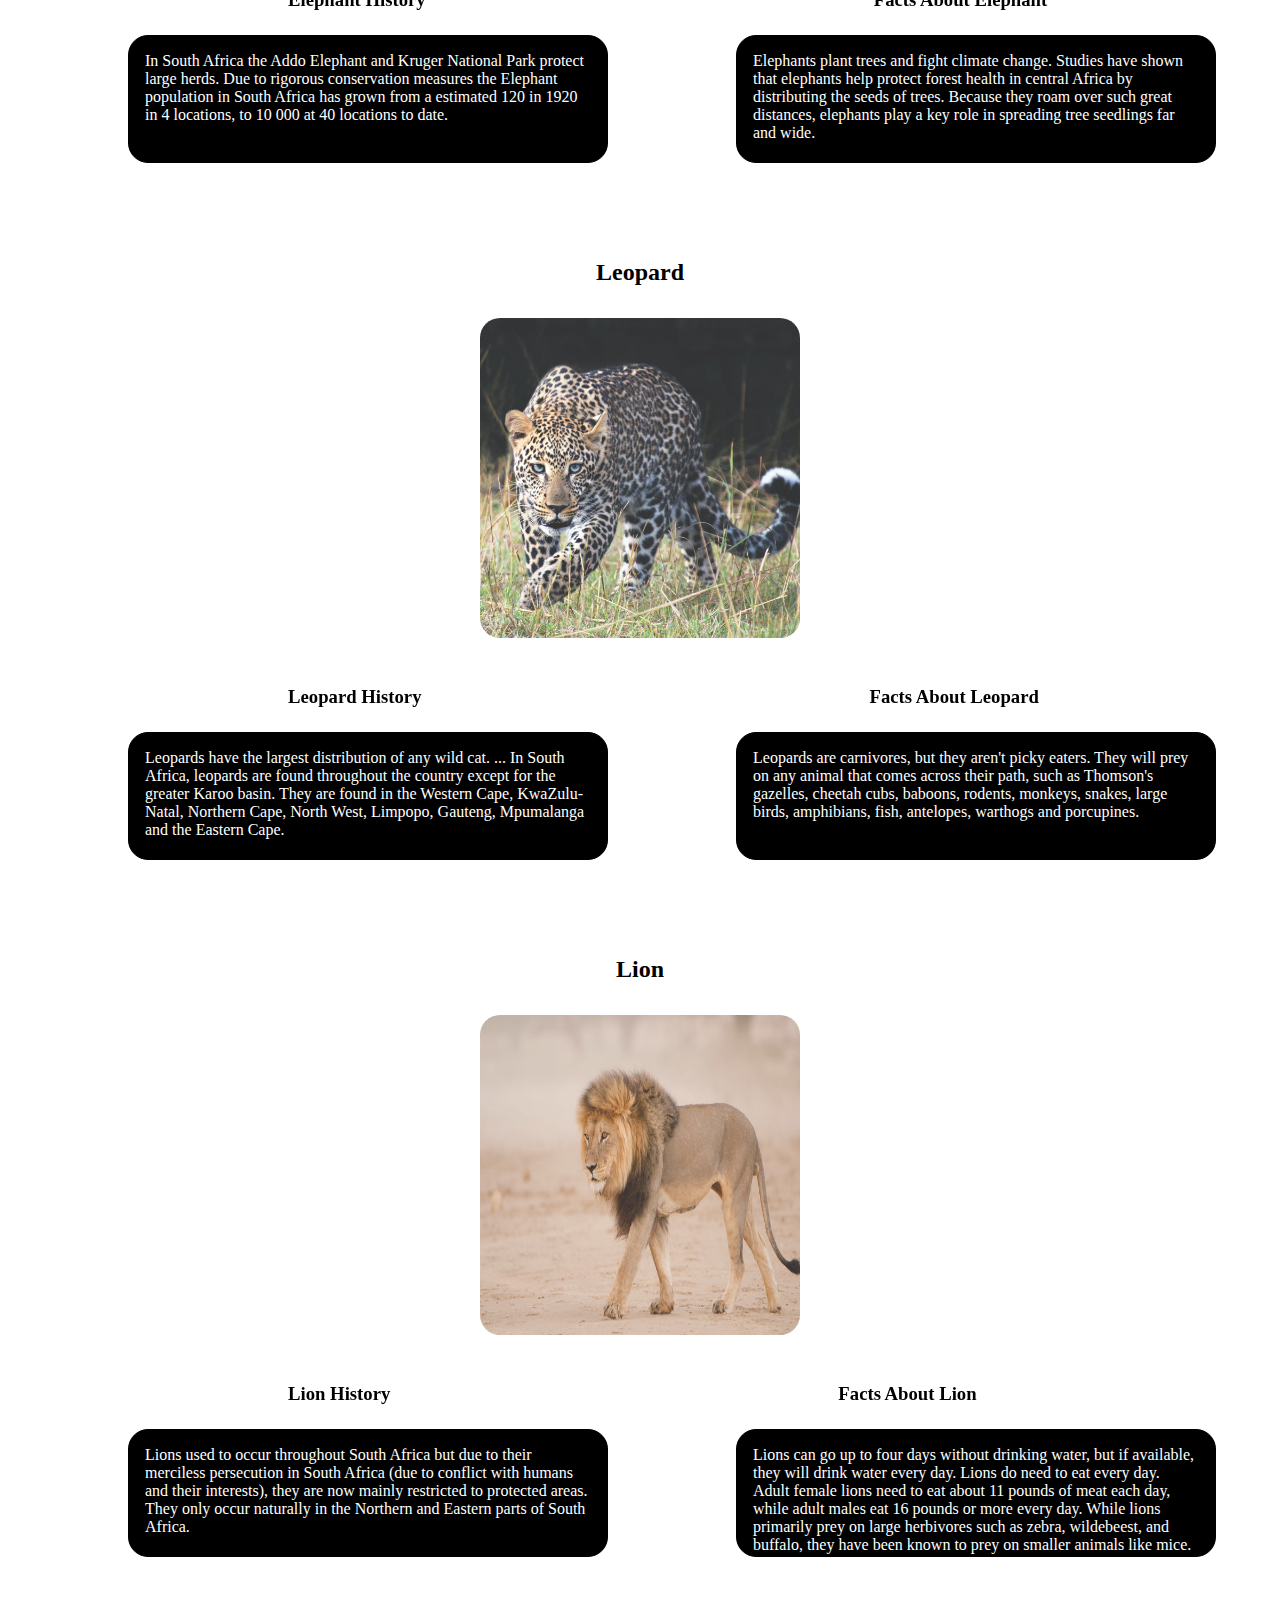
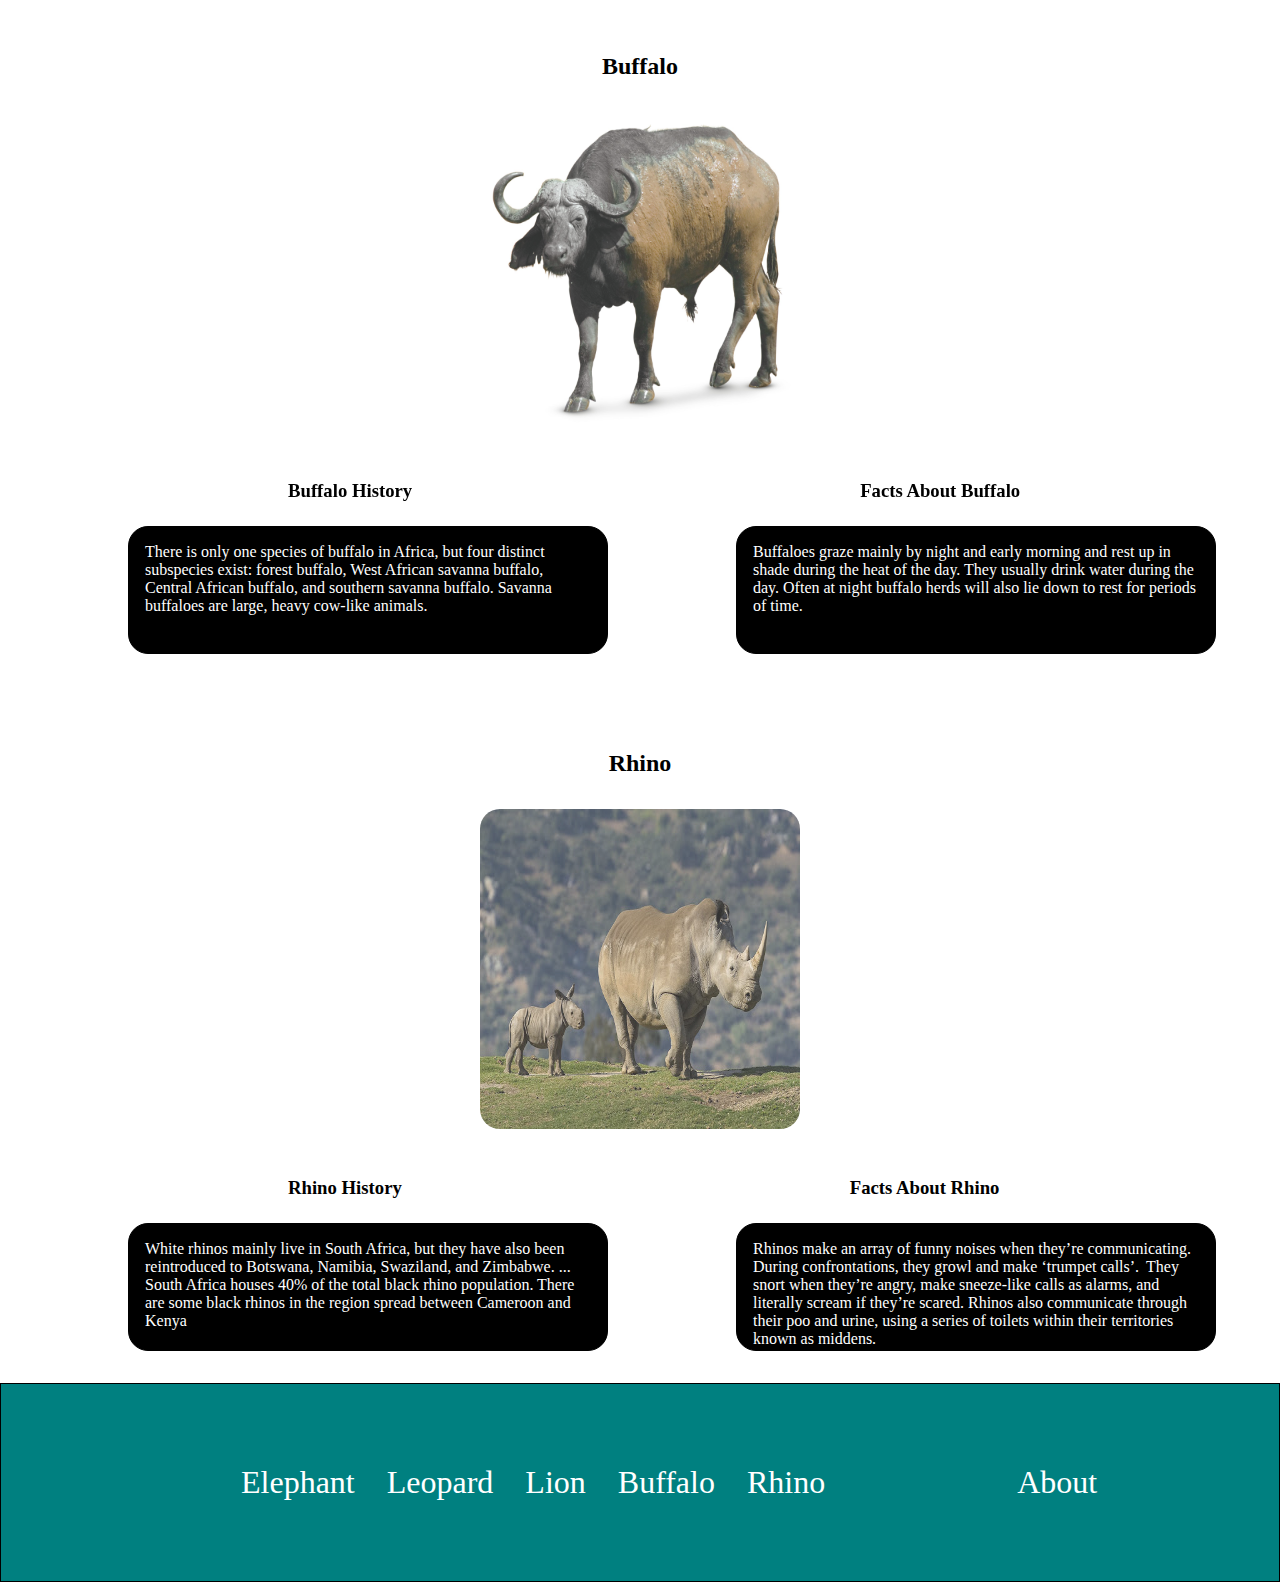
==== commit 08cbb7ea: "changes" ====
--- a/index.html
+++ b/index.html
@@ -11,55 +11,115 @@
 </head>
 <body>
 
-  <div class="icon-bar">
-  <a class="active" href="#home"><i class="fa fa-home"></i></a>
+  <div id="nav">
+        <div class="navbar">
+        <a href="#home">Home<i class="fa fa-home"></i></a>
+        <a href="https://en.wikipedia.org/wiki/Big_five_game#:~:text=In%20Africa%2C%20the%20Big%20Five,%2C%20elephant%2C%20and%20Cape%20buffalo.&text=Each%20of%20the%20big%20five,famous%20of%20Africa's%20large%20animals." target="_blank">About</a>
+        <div class="dropdown">
+          <button class="dropbtn">Animals<i class="fa fa-caret-down"></i></button>
+          <div class="dropdown-content">
+            <a href="#Elephant">Elephant</a>
+            <a href="#Leopard">Leopard</a>
+            <a href="#Lion">Lion</a>
+            <a href="#Buffalo">Buffalo</a>
+            <a href="#Rhino">Rhino</a>
+          </div>
+        </div> 
+      </div>
 </div>
-    <div class="dropdown">
-        <button onclick="myFunction()" class="dropbtn">Menu</button>
-        <div id="myDropdown" class="dropdown-content">
-          <a href="#Elephant">Elephant</a>
-          <a href="#Leopard">Leopard</a>
-          <a href="#Lion">Lion</a>
-          <a href="#Buffalo">Buffalo</a>
-          <a href="#Rhino">Rhino</a>
-        </div>
-      </div>
 
-<div class="header">
-        <h1 id="home">SOUTH AFRICA BIG FIVE ANIMALS</h1>
-        <img src="images/bigfive.jpg" alt="Animals">
+<div class="wrapper" id="fullCard">
+   <div class="header">
+      <div id="home">
+      <h1>SOUTH AFRICA BIG FIVE ANIMALS</h1>
+    </div>
+        <img class="ele" src="images/elephant2.jpg" alt="">
+        <img class="buffa" src="images/buffalo2.jpg" alt="">
+        <img class="rhi" src="images/rhino.jpg" alt="">
+        <img class="lio" src="images/lion.jpg" alt="">
+        <img class="leo" src="images/leopard.jpg" alt="">
+ </div>
+
+  <div class="elephant">
+    <h2 id="Elephant" >Elephant</h2>
+    <img id="elephant" onmouseover="setNewImage(),playSound('mySound')" onmouseout="setOldImage(),stopSound('mySound')"  src="images/elephant2.jpg" atl="elephant">
+    <audio id="mySound" src="sound/y2mate.com - Elephant Sound Effects (1).mp3"></audio>
+  </div>
+
+   <div class="h3">
+      <h3 class="facts">Elephant History</h3>
+      <h3 class="facts">Facts About Elephant</h3>
     </div>
 
-  <div class="elephant" id="eleph" onmouseover="playSound('mySound')" onmouseout="stopSound('mysound')">
-    <h2 id="Elephant">Elephant</h2>
-    <img id="elephant" onmouseover="setNewImage()" onmouseout="setOldImage()" src="images/elephant.jpeg" atl="elephant" >
-    <p>In South Africa the Addo Elephant and Kruger National Park protect large herds. Due to rigorous conservation measures the Elephant population in South Africa has grown from a estimated 120 in 1920 in 4 locations, to 10 000 at 40 locations to date.</p>
-    <audio id="mySound" src="sound/y2mate.com - Elephant sound effect no copyright.mp3">
+    <div class="p1">
+      <p>In South Africa the Addo Elephant and Kruger National Park protect large herds. Due to rigorous conservation measures the Elephant population in South Africa has grown from a estimated 120 in 1920 in 4 locations, to 10 000 at 40 locations to date.</p>
+      <p> Elephants plant trees and fight climate change. Studies have shown that elephants help protect forest health in central Africa by distributing the seeds of trees. Because they roam over such great distances, elephants play a key role in spreading tree seedlings far and wide.</p>
   </div>
 
   <div class="leopard">
     <h2 id="Leopard">Leopard</h2>
-    <img id="leopard" onmouseover="setNewImage()" onmouseout="setOldImage()" src="images/leopard.jpeg" alt="leopard">
+    <img id="leopard" onmouseover="setNewImage1(),playSound('mySound1')" onmouseout="setOldImage1(),stopSound('mySound1')" src="images/leopard.jpg" alt="leopard">
+    <audio id="mySound1" src="sound/y2mate.com - Leopard Sound Effects.mp3"></audio> 
+   </div>
+
+    <div class="h3">
+      <h3 class="facts">Leopard History</h3>
+      <h3 class="facts">Facts About Leopard</h3>
+    </div>
+
+    <div class="p1">
     <p>Leopards have the largest distribution of any wild cat. ... In South Africa, leopards are found throughout the country except for the greater Karoo basin. They are found in the Western Cape, KwaZulu-Natal, Northern Cape, North West, Limpopo, Gauteng, Mpumalanga and the Eastern Cape.</p>
+    <p>Leopards are carnivores, but they aren't picky eaters. They will prey on any animal that comes across their path, such as Thomson's gazelles, cheetah cubs, baboons, rodents, monkeys, snakes, large birds, amphibians, fish, antelopes, warthogs and porcupines.</p>
   </div>
 
   <div class="lion">
     <h2 id="Lion">Lion</h2>
-    <img id="lion" onmouseover="setNewImage()" onmouseout="setOldImage()" src="images/lion.jpg" alt="lion">
+    <img id="lion" onmouseover="setNewImage2(),playSound('mySound2')" onmouseout="setOldImage2(),stopSound('mySound2')" src="images/lion.jpg" alt="lion">
+    <audio id="mySound2" src="sound/y2mate.com - Lion Roar 2  Sound Effect.mp3"></audio>
+      </div>
+
+      <div class="h3">
+        <h3 class="facts">Lion History</h3>
+        <h3 class="facts">Facts About Lion</h3>
+      </div>
+
+      <div class="p1">
     <p>Lions used to occur throughout South Africa but due to their merciless persecution in South Africa (due to conflict with humans and their interests), they are now mainly restricted to protected areas. They only occur naturally in the Northern and Eastern parts of South Africa.</p>
+    <p>Lions can go up to four days without drinking water, but if available, they will drink water every day. Lions do need to eat every day. Adult female lions need to eat about 11 pounds of meat each day, while adult males eat 16 pounds or more every day. While lions primarily prey on large herbivores such as zebra, wildebeest, and buffalo, they have been known to prey on smaller animals like mice.</p>
   </div>
 
   <div class="buffalo">
     <h2 id="Buffalo">Buffalo</h2>
-    <img id="buffalo" onmouseover="setNewImage()" onmouseout="setOldImage()" src="images/buffalo.jpeg" alt="buffalo">
+    <img id="buffalo" onmouseover="setNewImage3(),playSound('mySound3')" onmouseout="setOldImage3(),stopSound('mySound3')" src="images/buffalo2.jpg" alt="buffalo">
+    <audio id="mySound3" src="sound/y2mate.com - Buffalo Sounds.mp3"></audio>
+    </div>
+
+    <div class="h3">
+      <h3 class="facts">Buffalo History</h3>
+      <h3 class="facts">Facts About Buffalo</h3>
+    </div>
+
+    <div class="p1">
     <p>There is only one species of buffalo in Africa, but four distinct subspecies exist: forest buffalo, West African savanna buffalo, Central African buffalo, and southern savanna buffalo. Savanna buffaloes are large, heavy cow-like animals.</p>
+    <p>Buffaloes graze mainly by night and early morning and rest up in shade during the heat of the day. They usually drink water during the day. Often at night buffalo herds will also lie down to rest for periods of time.</p>
   </div>
 
   <div class="rhino">
     <h2 id="Rhino">Rhino</h2>
-    <img id="rhino" onmouseover="setNewImage()" onmouseout="setOldImage()" src="images/rhino.jpeg" alt="rhino">
+    <img id="rhino" onmouseover="setNewImage4(),playSound('mySound4')" onmouseout="setOldImage4(),stopSound('mySound4')" src="images/rhino.jpg" alt="rhino">
+    <audio id="mySound4" src="sound/y2mate.com - Rhinoceros Sound Effect.mp3"></audio>
+    </div>
+
+    <div class="h3">
+      <h3 class="facts">Rhino History</h3>
+      <h3 class="facts">Facts About Rhino</h3>
+    </div>
+
+    <div class="p1">
     <p>White rhinos mainly live in South Africa, but they have also been reintroduced to Botswana, Namibia, Swaziland, and Zimbabwe. ... South Africa houses 40% of the total black rhino population. There are some black rhinos in the region spread between Cameroon and Kenya</p>
+    <p>Rhinos make an array of funny noises when they’re communicating. During confrontations, they growl and make ‘trumpet calls’.  They snort when they’re angry, make sneeze-like calls as alarms, and literally scream if they’re scared. Rhinos also communicate through their poo and urine, using a series of toilets within their territories known as middens.</p>
   </div>
+</div>
 
 <footer class="footer">
   <ul>
@@ -70,6 +130,7 @@
   <li><a href="#Rhino">Rhino</a></li>
   <li><a class="anchor" href="https://en.wikipedia.org/wiki/Big_five_game#:~:text=In%20Africa%2C%20the%20Big%20Five,%2C%20elephant%2C%20and%20Cape%20buffalo.&text=Each%20of%20the%20big%20five,famous%20of%20Africa's%20large%20animals." target="_blank">About</a></li>
   </ul>
-</footer>    
+</footer>
+
 </body>
 </html>--- a/styles.css
+++ b/styles.css
@@ -4,210 +4,281 @@
   box-sizing: border-box;
 }
 
+.ele {
+  width: 24rem;
+  height: 24rem;
+  border-radius: 50%;
+}
+.buffa {
+  width: 19rem;
+  height: 19rem;
+  border-radius: 50%;
+  border: 1px solid black;
+}
+.rhi {
+  width: 15rem;
+  height: 15rem;
+  border-radius: 50%; 
+} 
+.lio {
+  width: 12rem;
+  height: 12rem;
+  border-radius: 50%;
+}
+.leo {
+  width: 10rem;
+  height: 10rem;
+  border-radius: 50%;
+} 
+
+.header {
+  /* background-color: #98B4D4; */
+  border: 1px solid black;
+  padding-top: 0rem;
+  padding-bottom: 4rem;
+  background-color: black;
+}
+
+
+.wrapper {
+  /* border: 1px solid black; */
+  width: 100%;
+  height: 100%;
+  /* padding-bottom: 2rem; */
+}
+.header img{
+  margin-top: 14rem;
+  margin-bottom: 0rem;
+  margin-left: 0.5rem;
+  
+}
+
 h1 {
   position: absolute;
-  right: 35rem;
+  left: 25rem;
   top: 5rem;
-  top: 0;
-  padding-top: 6rem;
-}
-/* 
-@media only screen and (max-width: 400px) {
-  h1 {
-    right: 25rem;
-    top: 5rem;
-    padding: 6rem;
-  } */
-/* } */
-
-.header {
-    text-align: center;
-    /* border: 1px solid black; */
-}
-.header img {
-  width: 100%;
-  height: 50rem;
-}
-
-.dropbtn {
-  background-color: #3498DB;
-  color: white;
-  padding: 16px;
-  font-size: 16px;
-  border: none;
-  cursor: pointer;
-}
-
-
-.dropbtn:hover, .dropbtn:focus {
-  background-color: #2980B9;
-}
-
-.dropdown {
-  position: fixed;
-  display: inline-block;
-  top: 0.1em;
-  left: 1rem;
-  
-}
-.dropdown-content {
-  display: none;
-  position: absolute;
-  background-color: #f1f1f1;
-  min-width: 160px;
-  box-shadow: 0px 8px 16px 0px rgba(0,0,0,0.2);
-  z-index: 1;
-}
-
-
-.dropdown-content a {
-  color: black;
-  padding: 12px 16px;
-  text-decoration: none;
-  display: block;
-}
-
-
-.dropdown-content a:hover {background-color: #ddd}
-
-.show {display:block;}
-
-
-p{
-  margin-top: 5rem;
-  border: 1px solid black;
-  padding: 2rem;
-  border-radius: 90px;
+  padding-top: 6rem; 
+  font-family: 'Courier New', Courier, monospace;
+  font-weight: 800;
+  color: white
+ 
+}  
+
+
+.h3 { 
+  display: flex;
+  column-gap: 28rem;
+  position: relative;
+  top: 1rem;
+  margin-left: 18rem;
+} 
+
+
+.p1 {
+  display: flex;
+}
+
+p {
+  margin-top: 2.5rem;
+  border: 1px solid black;
+  width: 30rem;
+  height: 8rem; 
+  padding: 1rem;
+  border-radius: 20px;
   text-transform: justify;
-}
-
+  margin-left: 8rem;
+  background-color: black;
+  color:white;
+}
 
 h2 {
   text-align: center;
-  padding-top: 8rem;
-}
-
+  padding-top: 4rem;
+}
+
+#h3 {
+  margin-bottom: 0.5rem;  
+}
 .elephant {
-  padding: 8rem;
+   padding: 2rem;
 }
 .elephant img {
   display: block;
   margin-left: auto;
   margin-right: auto;
-  margin-top: 5rem;
-  width: 20rem;
-  height: 20rem;
-  border-radius: 20px;
-  
-}
-/* .elephant img:hover {
-  background-image: url("images/elephantsound.png");
-   /* opacity: 0.3;  */
-
- /* }   */ 
+  margin-top: 2rem;
+  width: 20rem;
+  height: 20rem;
+  border-radius: 20px;
+  opacity: 0.8; 
+}
 
 .leopard {
-  margin-top: 0.1rem;
   padding: 2rem;
 }
 .leopard img {
   display: block;
   margin-left: auto;
   margin-right: auto;
-  margin-top:5rem;
-  width: 20rem;
-  height: 20rem;
-  border-radius: 20px;
-  
+  margin-top: 2rem;
+  width: 20rem;
+  height: 20rem;
+  border-radius: 20px;
+  opacity: 0.8;
 }
 .rhino {
-  margin-top: 1rem;
+  padding: 2rem;
+}
+.rhino img {
+  display: block;
+  margin-left: auto;
+  margin-right: auto;
+  margin-top: 2rem;
+  width: 20rem;
+  height: 20rem;
+  border-radius: 20px;
+  opacity: 0.8;
+  
+}
+.buffalo { 
+  padding: 2rem;
+}
+
+.buffalo img {
+  display: block;
+  margin-left: auto;
+  margin-right: auto;
+  margin-top: 2rem;
+  width: 20rem;
+  height: 20rem;
+  border-radius: 20px;
+  opacity: 0.8;  
+}
+
+
+.lion {
+  padding: 2rem;
+}
+
+.lion img {
+  display: block;
+  margin-left: auto;
+  margin-right: auto;
+  margin-top: 2rem;
+  width: 20rem;
+  height: 20rem;
+  border-radius: 20px;
+  opacity: 0.8;
+  
+}
+
+.footer {
   padding: 5rem;
-}
-.rhino img {
-  display: block;
-  margin-left: auto;
-  margin-right: auto;
-  margin-top: 5rem;
-  width: 20rem;
-  height: 20rem;
-  border-radius: 20px;
-  
-}
-.buffalo {
-  margin-top: 1rem; 
-  padding: 1rem;
-}
-.buffalo img {
-  display: block;
-  margin-left: auto;
-  margin-right: auto;
-  margin-top: 2rem;
-  width: 22rem;
-  height: 22rem;
-  border-radius: 20px;  
-  
-}
-.lion {
-  margin-top: 1rem;
-  padding: 2rem;
-}
-.lion img {
-  display: block;
-  margin-left: auto;
-  margin-right: auto;
-  margin-top: 2rem;
-  width: 23rem;
-  height: 23rem;
-  border-radius: 20px;
-  
-}
-
-.footer {
-  padding: 8rem;
-  background-color:gray;
-  margin-top: 2rem;
-  border: 1px solid black;
-}
-
+  background-color: teal;
+  margin-top: 2rem;
+  border: 1px solid black;
+  
+}
 
 .footer ul {
   list-style-type: none;
   display: flex;
   column-gap: 2rem;
-  margin-left: 15rem;
+  margin-left: 10rem;
   font-size: 2rem;
 }
+
  .footer ul li a {
    text-decoration: none;
+   color:white;
+ } 
+ 
+ .anchor {
+  margin-left: 10rem;
+}
+
+/* @media only screen and (max-width: 900px) {
+.ele, .buffa, .lio, .rhi, .leo {
+  height: auto;
+  width: auto;
+}
+} */
+
+
+@media only screen and ( min-width: 768px) and (max-width: 900px) {
+  body { 
+    background-color: blue;}
+    #h3 {
+      margin-bottom: auto;  
+    }
+    .h3{
+      margin: 0 ;
+    }
+
  }
 
-.anchor {
-  margin-left: 10rem;
-}
-.icon-bar a:hover {
-  background-color: blue;
-}
-
-.active {
+#nav {
+position: fixed;
+width: 100%;
+}
+
+ .navbar {
+  overflow: hidden;
+  background-color: #333;
+  font-family:'Courier New', Courier, monospace;
+}
+
+.navbar a {
+  float: left;
+  font-size: 1.2rem;
+  color: white;
+  text-align: center;
+  padding: 14px 16px;
+  text-decoration: none;
+}
+
+.dropdown {
+  float: left;
+  overflow: hidden;
+}
+
+.dropdown .dropbtn {
+  font-size: 1.2rem;
+  border: none;
+  outline: none;
+  color: white;
+  padding: 14px 16px;
+  background-color: inherit;
+  font-family: inherit;
+  margin: 0;
+}
+
+.navbar a:hover, .dropdown:hover .dropbtn {
   background-color: teal;
 }
-
-.icon-bar {
-  width: 100%;
-  overflow: auto;
-  position: fixed; 
-}
-
-.icon-bar a {
-  float: left;
-  text-align: center; 
-  width: 6%; 
-  padding: 0.3rem 0; 
-  transition: all 0.3s ease; 
-  color: white; 
-  font-size: 36px;
-  position: relative;
-  left: 6rem;
-  top: 0.1rem;
-}+.dropdown-content {
+  display: none;
+  position: absolute;
+  background-color: #f9f9f9;
+  min-width: 160px;
+  box-shadow: 0px 8px 16px 0px rgba(0,0,0,0.2);
+  z-index: 1;
+}
+
+.dropdown-content a {
+  float: none;
+  color: black;
+  padding: 12px 16px;
+  text-decoration: none;
+  display: block;
+  text-align: left;
+}
+
+.dropdown-content a:hover {
+  background-color: #ddd;
+}
+
+.dropdown:hover .dropdown-content {
+  display: block;
+}  
+
